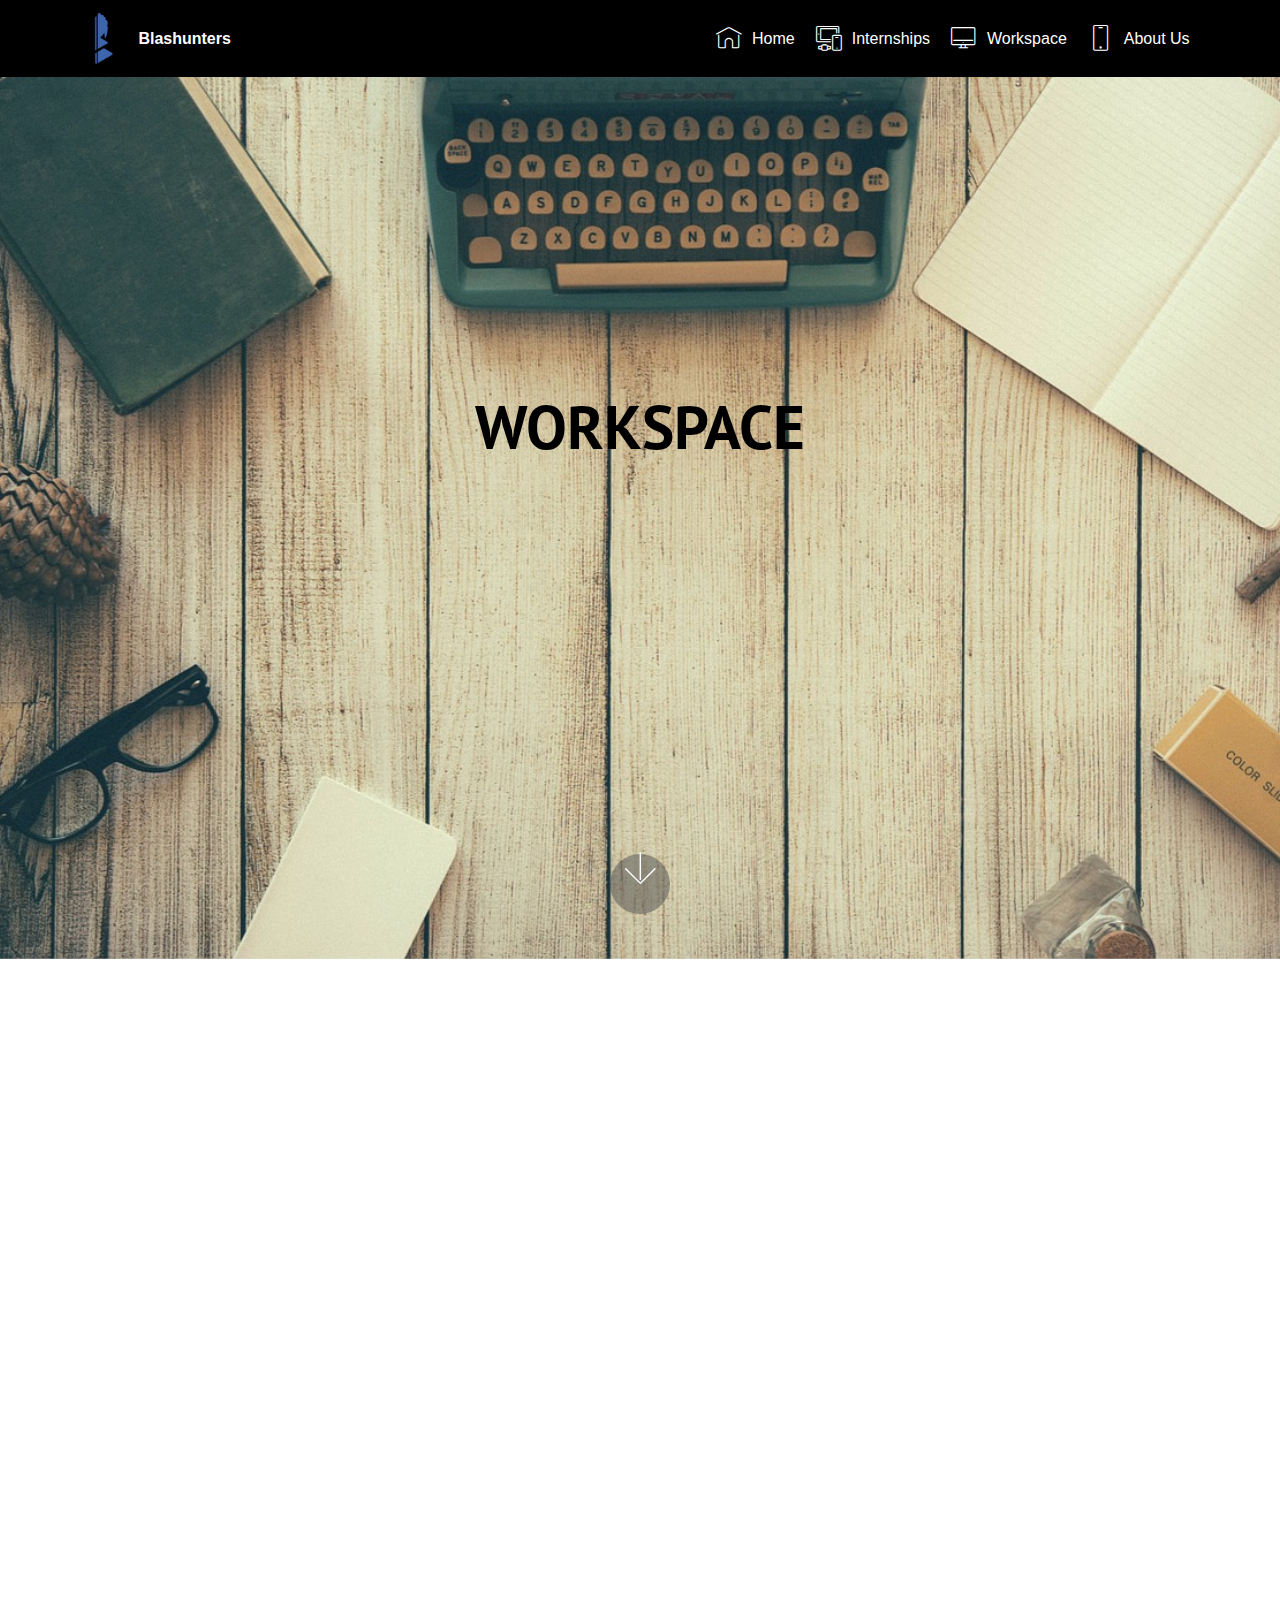
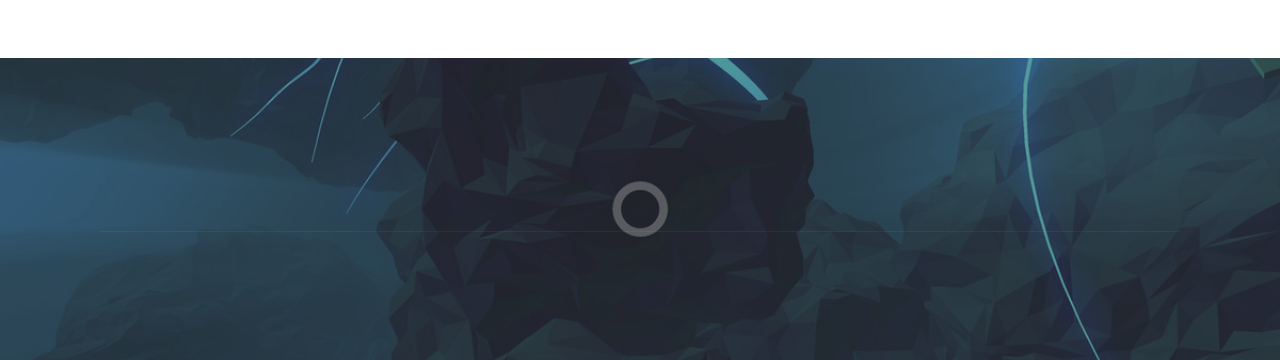
==== page2.html @ 71fb25b9 "initial commit" ====
<!DOCTYPE html>
<html >
<head>
  <!-- Site made with Mobirise Website Builder v4.7.2, https://mobirise.com -->
  <meta charset="UTF-8">
  <meta http-equiv="X-UA-Compatible" content="IE=edge">
  <meta name="generator" content="Mobirise v4.7.2, mobirise.com">
  <meta name="viewport" content="width=device-width, initial-scale=1, minimum-scale=1">
  <link rel="shortcut icon" href="assets/images/logo.png" type="image/x-icon">
  <meta name="description" content="Blashunters">
  <title>Workspace</title>
  <link rel="stylesheet" href="assets/web/assets/mobirise-icons/mobirise-icons.css">
  <link rel="stylesheet" href="assets/tether/tether.min.css">
  <link rel="stylesheet" href="assets/bootstrap/css/bootstrap.min.css">
  <link rel="stylesheet" href="assets/bootstrap/css/bootstrap-grid.min.css">
  <link rel="stylesheet" href="assets/bootstrap/css/bootstrap-reboot.min.css">
  <link rel="stylesheet" href="assets/socicon/css/styles.css">
  <link rel="stylesheet" href="assets/animatecss/animate.min.css">
  <link rel="stylesheet" href="assets/dropdown/css/style.css">
  <link rel="stylesheet" href="assets/theme/css/style.css">
  <link rel="stylesheet" href="assets/mobirise/css/mbr-additional.css" type="text/css">
  
  
  
</head>
<body>
  <section class="menu cid-qSHdTCFL2P" once="menu" id="menu1-16">

    

    <nav class="navbar navbar-expand beta-menu navbar-dropdown align-items-center navbar-fixed-top navbar-toggleable-sm">
        <button class="navbar-toggler navbar-toggler-right" type="button" data-toggle="collapse" data-target="#navbarSupportedContent" aria-controls="navbarSupportedContent" aria-expanded="false" aria-label="Toggle navigation">
            <div class="hamburger">
                <span></span>
                <span></span>
                <span></span>
                <span></span>
            </div>
        </button>
        <div class="menu-logo">
            <div class="navbar-brand">
                <span class="navbar-logo">
                    <a href="index.html">
                         <img src="assets/images/logo.png" alt="Blashunters" title="" style="height: 3.8rem;">
                    </a>
                </span>
                <span class="navbar-caption-wrap"><a class="navbar-caption text-white display-4" href="index.html">Blashunters</a></span>
            </div>
        </div>
        <div class="collapse navbar-collapse" id="navbarSupportedContent">
            <ul class="navbar-nav nav-dropdown nav-right" data-app-modern-menu="true"><li class="nav-item">
                    <a class="nav-link link text-white display-4" href="index.html">
                        <span class="mbri-home mbr-iconfont mbr-iconfont-btn"></span>Home</a>
                </li><li class="nav-item"><a class="nav-link link text-white display-4" href="page1.html"><span class="mbri-devices mbr-iconfont mbr-iconfont-btn"></span>
                        Internships
                    </a></li><li class="nav-item"><a class="nav-link link text-white display-4" href="page2.html"><span class="mbri-desktop mbr-iconfont mbr-iconfont-btn"></span>Workspace</a></li><li class="nav-item"><a class="nav-link link text-white display-4" href="page3.html"><span class="mbri-mobile mbr-iconfont mbr-iconfont-btn"></span>About Us</a></li></ul>
            
        </div>
    </nav>
</section>

<section class="engine"><a href="https://mobirise.me/a">Mobirise alternative</a></section><section class="cid-qTq8btHnik mbr-fullscreen mbr-parallax-background" id="header2-6">

    

    

    <div style="padding-bottom:350px;" class="container align-center"  >
        <div class="row justify-content-md-center">
            <div class="mbr-white col-md-10">
                <h1 style="padding-top:300px; font-size:3.8156em; color:black;" class="mbr-section-title mbr-bold pb-3 mbr-fonts-style display-1">
                    WORKSPACE</h1>
                
                <p class="mbr-text pb-3 mbr-fonts-style display-5"></p>
                
            </div>
        </div>
    </div>
    <div class="mbr-arrow hidden-sm-down" aria-hidden="true">
        <a href="#next">
            <i class="mbri-down mbr-iconfont"></i>
        </a>
    </div>
</section>

<section class="features2 cid-qTq90AK4Gy" id="features2-3g">

    

    
    
    <div class="container">
        <div class="media-container-row">
            <div class="card p-3 col-12 col-md-6 col-lg-3">
                <div class="card-wrapper">
                    <div class="card-img">
                       <img src="assets/images/05.jpg" alt="Blashunters">
                    </div>
                    <div class="card-box">
                        <h4 class="card-title pb-3 mbr-fonts-style display-7"><strong>Technical Sessions</strong><br><strong><br></strong></h4>
                        <p class="mbr-text mbr-fonts-style display-7"><em>This is not the same classroom session ,it will be more group activities oriented and discussion based one. &nbsp;</em></p>
                    </div>
                </div>
            </div>

            <div class="card p-3 col-12 col-md-6 col-lg-3">
                <div class="card-wrapper">
                    <div class="card-img">
                        <img src="assets/images/02.jpg" alt="Blashunters">
                    </div>
                    <div class="card-box ">
                        <h4 class="card-title pb-3 mbr-fonts-style display-7"><strong>Industrial Exposure</strong><br><strong><br></strong></h4>
                        <p class="mbr-text mbr-fonts-style display-7"><em>The industrial persons will come and talk about the corporate experiences and the technological changes.&nbsp;</em></p>
                    </div>
                </div>
            </div>

            <div class="card p-3 col-12 col-md-6 col-lg-3">
                <div class="card-wrapper">
                    <div class="card-img">
                        <img src="assets/images/03.jpg" alt="Blashunters">
                    </div>
                    <div class="card-box">
                        <h4 class="card-title pb-3 mbr-fonts-style display-7"><strong>Learning System</strong><br><strong><br></strong></h4>
                        <p class="mbr-text mbr-fonts-style display-7"><em>We are also developing custom educational contents for learning systems and environments.</em></p>
                    </div>
                </div>
            </div>

            <div class="card p-3 col-12 col-md-6 col-lg-3">
                <div class="card-wrapper">
                    <div class="card-img">
                        <img src="assets/images/01.jpg" alt="Blashunters">
                    </div>
                    <div class="card-box">
                        <h4 class="card-title pb-3 mbr-fonts-style display-7"><strong>Informative Talks</strong></h4>
                        <p class="mbr-text mbr-fonts-style display-7"><em>The informative talks on problem identifications and problem from different industries.It helps students gain an understanding of present industry.</em></p>
                    </div>
                </div>
            </div>
        </div>
    </div>
</section>

<section class="cid-qTBe693uZx" id="footer1-3z">

    

    <div class="mbr-overlay" style="background-color: rgb(60, 60, 60); opacity: 0.5;"></div>

    <div class="container">
            <div class="media-container-row content text-white">
                <div class="col-12 col-md-3">
                    <div class="media-wrap">
                        <a href="index.html">
                            <img src="assets/images/logo.png" alt="Blashunters" title="">
                        </a>
                    </div>
                </div>
                <div class="col-12 col-md-3 mbr-fonts-style display-7">
                    <h5 class="pb-3">
                        Email</h5>
                    <p class="mbr-text"><em>info@blashunters.com</em></p>
                </div>
                <div class="col-12 col-md-3 mbr-fonts-style display-7">
                    <h5 class="pb-3">Phone</h5>
                    <p class="mbr-text">+91 <em>7012305712</em><br>&nbsp;+91<em>8606057132</em></p>
                </div>
                <div class="col-12 col-md-3 mbr-fonts-style display-7">
                    <h5 class="pb-3"></h5>
                    <p class="mbr-text"></p>
                </div>
            </div>
            <div class="footer-lower">
                <div class="media-container-row">
                    <div class="col-sm-12">
                        <hr>
                    </div>
                </div>
                <div class="media-container-row mbr-white">
                    <div class="col-sm-6 copyright">
                        <p class="mbr-text mbr-fonts-style display-7">© Copyright Blashunters
    <br>All Rights Reserved</p>
                    </div>
                    <div class="col-md-6">
                        <div class="social-list align-right">
                            <div class="soc-item">
                                <a href="#" target="_blank">
                                    <span class="mbr-iconfont mbr-iconfont-social socicon-twitter socicon"></span>
                                </a>
                            </div>
                            <div class="soc-item">
                                <a href="#" target="_blank">
                                    <span class="mbr-iconfont mbr-iconfont-social socicon-facebook socicon"></span>
                                </a>
                            </div>
                            <div class="soc-item">
                                <a href="#" target="_blank">
                                    <span class="mbr-iconfont mbr-iconfont-social socicon-instagram socicon"></span>
                                </a>
                            </div>
                            <div class="soc-item">
                                <a href="#" target="_blank">
                                    <span class="mbr-iconfont mbr-iconfont-social socicon-youtube socicon"></span>
                                </a>
                            </div>
                            
                            
                            
                        </div>
                    </div>
                </div>
            </div>
        </div>
</section>


  <script src="assets/web/assets/jquery/jquery.min.js"></script>
  <script src="assets/popper/popper.min.js"></script>
  <script src="assets/tether/tether.min.js"></script>
  <script src="assets/bootstrap/js/bootstrap.min.js"></script>
  <script src="assets/smoothscroll/smooth-scroll.js"></script>
  <script src="assets/viewportchecker/jquery.viewportchecker.js"></script>
  <script src="assets/dropdown/js/script.min.js"></script>
  <script src="assets/touchswipe/jquery.touch-swipe.min.js"></script>
  <script src="assets/parallax/jarallax.min.js"></script>
  <script src="assets/theme/js/script.js"></script>
  
  
 <div id="scrollToTop" class="scrollToTop mbr-arrow-up"><a style="text-align: center;"><i></i></a></div>
    <input name="animation" type="hidden">
  </body>
</html>
---- assets/web/assets/mobirise-icons/mobirise-icons.css ----
@font-face {
  font-family: 'MobiriseIcons';
  src:  url('mobirise-icons.eot?spat4u');
  src:  url('mobirise-icons.eot?spat4u#iefix') format('embedded-opentype'),
    url('mobirise-icons.ttf?spat4u') format('truetype'),
    url('mobirise-icons.woff?spat4u') format('woff'),
    url('mobirise-icons.svg?spat4u#MobiriseIcons') format('svg');
  font-weight: normal;
  font-style: normal;
}

[class^="mbri-"], [class*=" mbri-"] {
  /* use !important to prevent issues with browser extensions that change fonts */
  font-family: MobiriseIcons !important;
  speak: none;
  font-style: normal;
  font-weight: normal;
  font-variant: normal;
  text-transform: none;
  line-height: 1;

  /* Better Font Rendering =========== */
  -webkit-font-smoothing: antialiased;
  -moz-osx-font-smoothing: grayscale;
}

.mbri-add-submenu:before {
  content: "\e900";
}
.mbri-alert:before {
  content: "\e901";
}
.mbri-align-center:before {
  content: "\e902";
}
.mbri-align-justify:before {
  content: "\e903";
}
.mbri-align-left:before {
  content: "\e904";
}
.mbri-align-right:before {
  content: "\e905";
}
.mbri-android:before {
  content: "\e906";
}
.mbri-apple:before {
  content: "\e907";
}
.mbri-arrow-down:before {
  content: "\e908";
}
.mbri-arrow-next:before {
  content: "\e909";
}
.mbri-arrow-prev:before {
  content: "\e90a";
}
.mbri-arrow-up:before {
  content: "\e90b";
}
.mbri-bold:before {
  content: "\e90c";
}
.mbri-bookmark:before {
  content: "\e90d";
}
.mbri-bootstrap:before {
  content: "\e90e";
}
.mbri-briefcase:before {
  content: "\e90f";
}
.mbri-browse:before {
  content: "\e910";
}
.mbri-bulleted-list:before {
  content: "\e911";
}
.mbri-calendar:before {
  content: "\e912";
}
.mbri-camera:before {
  content: "\e913";
}
.mbri-cart-add:before {
  content: "\e914";
}
.mbri-cart-full:before {
  content: "\e915";
}
.mbri-cash:before {
  content: "\e916";
}
.mbri-change-style:before {
  content: "\e917";
}
.mbri-chat:before {
  content: "\e918";
}
.mbri-clock:before {
  content: "\e919";
}
.mbri-close:before {
  content: "\e91a";
}
.mbri-cloud:before {
  content: "\e91b";
}
.mbri-code:before {
  content: "\e91c";
}
.mbri-contact-form:before {
  content: "\e91d";
}
.mbri-credit-card:before {
  content: "\e91e";
}
.mbri-cursor-click:before {
  content: "\e91f";
}
.mbri-cust-feedback:before {
  content: "\e920";
}
.mbri-database:before {
  content: "\e921";
}
.mbri-delivery:before {
  content: "\e922";
}
.mbri-desktop:before {
  content: "\e923";
}
.mbri-devices:before {
  content: "\e924";
}
.mbri-down:before {
  content: "\e925";
}
.mbri-download:before {
  content: "\e989";
}
.mbri-drag-n-drop:before {
  content: "\e927";
}
.mbri-drag-n-drop2:before {
  content: "\e928";
}
.mbri-edit:before {
  content: "\e929";
}
.mbri-edit2:before {
  content: "\e92a";
}
.mbri-error:before {
  content: "\e92b";
}
.mbri-extension:before {
  content: "\e92c";
}
.mbri-features:before {
  content: "\e92d";
}
.mbri-file:before {
  content: "\e92e";
}
.mbri-flag:before {
  content: "\e92f";
}
.mbri-folder:before {
  content: "\e930";
}
.mbri-gift:before {
  content: "\e931";
}
.mbri-github:before {
  content: "\e932";
}
.mbri-globe:before {
  content: "\e933";
}
.mbri-globe-2:before {
  content: "\e934";
}
.mbri-growing-chart:before {
  content: "\e935";
}
.mbri-hearth:before {
  content: "\e936";
}
.mbri-help:before {
  content: "\e937";
}
.mbri-home:before {
  content: "\e938";
}
.mbri-hot-cup:before {
  content: "\e939";
}
.mbri-idea:before {
  content: "\e93a";
}
.mbri-image-gallery:before {
  content: "\e93b";
}
.mbri-image-slider:before {
  content: "\e93c";
}
.mbri-info:before {
  content: "\e93d";
}
.mbri-italic:before {
  content: "\e93e";
}
.mbri-key:before {
  content: "\e93f";
}
.mbri-laptop:before {
  content: "\e940";
}
.mbri-layers:before {
  content: "\e941";
}
.mbri-left-right:before {
  content: "\e942";
}
.mbri-left:before {
  content: "\e943";
}
.mbri-letter:before {
  content: "\e944";
}
.mbri-like:before {
  content: "\e945";
}
.mbri-link:before {
  content: "\e946";
}
.mbri-lock:before {
  content: "\e947";
}
.mbri-login:before {
  content: "\e948";
}
.mbri-logout:before {
  content: "\e949";
}
.mbri-magic-stick:before {
  content: "\e94a";
}
.mbri-map-pin:before {
  content: "\e94b";
}
.mbri-menu:before {
  content: "\e94c";
}
.mbri-mobile:before {
  content: "\e94d";
}
.mbri-mobile2:before {
  content: "\e94e";
}
.mbri-mobirise:before {
  content: "\e94f";
}
.mbri-more-horizontal:before {
  content: "\e950";
}
.mbri-more-vertical:before {
  content: "\e951";
}
.mbri-music:before {
  content: "\e952";
}
.mbri-new-file:before {
  content: "\e953";
}
.mbri-numbered-list:before {
  content: "\e954";
}
.mbri-opened-folder:before {
  content: "\e955";
}
.mbri-pages:before {
  content: "\e956";
}
.mbri-paper-plane:before {
  content: "\e957";
}
.mbri-paperclip:before {
  content: "\e958";
}
.mbri-photo:before {
  content: "\e959";
}
.mbri-photos:before {
  content: "\e95a";
}
.mbri-pin:before {
  content: "\e95b";
}
.mbri-play:before {
  content: "\e95c";
}
.mbri-plus:before {
  content: "\e95d";
}
.mbri-preview:before {
  content: "\e95e";
}
.mbri-print:before {
  content: "\e95f";
}
.mbri-protect:before {
  content: "\e960";
}
.mbri-question:before {
  content: "\e961";
}
.mbri-quote-left:before {
  content: "\e962";
}
.mbri-quote-right:before {
  content: "\e963";
}
.mbri-refresh:before {
  content: "\e964";
}
.mbri-responsive:before {
  content: "\e965";
}
.mbri-right:before {
  content: "\e966";
}
.mbri-rocket:before {
  content: "\e967";
}
.mbri-sad-face:before {
  content: "\e968";
}
.mbri-sale:before {
  content: "\e969";
}
.mbri-save:before {
  content: "\e96a";
}
.mbri-search:before {
  content: "\e96b";
}
.mbri-setting:before {
  content: "\e96c";
}
.mbri-setting2:before {
  content: "\e96d";
}
.mbri-setting3:before {
  content: "\e96e";
}
.mbri-share:before {
  content: "\e96f";
}
.mbri-shopping-bag:before {
  content: "\e970";
}
.mbri-shopping-basket:before {
  content: "\e971";
}
.mbri-shopping-cart:before {
  content: "\e972";
}
.mbri-sites:before {
  content: "\e973";
}
.mbri-smile-face:before {
  content: "\e974";
}
.mbri-speed:before {
  content: "\e975";
}
.mbri-star:before {
  content: "\e976";
}
.mbri-success:before {
  content: "\e977";
}
.mbri-sun:before {
  content: "\e978";
}
.mbri-sun2:before {
  content: "\e979";
}
.mbri-tablet:before {
  content: "\e97a";
}
.mbri-tablet-vertical:before {
  content: "\e97b";
}
.mbri-target:before {
  content: "\e97c";
}
.mbri-timer:before {
  content: "\e97d";
}
.mbri-to-ftp:before {
  content: "\e97e";
}
.mbri-to-local-drive:before {
  content: "\e97f";
}
.mbri-touch-swipe:before {
  content: "\e980";
}
.mbri-touch:before {
  content: "\e981";
}
.mbri-trash:before {
  content: "\e982";
}
.mbri-underline:before {
  content: "\e983";
}
.mbri-unlink:before {
  content: "\e984";
}
.mbri-unlock:before {
  content: "\e985";
}
.mbri-up-down:before {
  content: "\e986";
}
.mbri-up:before {
  content: "\e987";
}
.mbri-update:before {
  content: "\e988";
}
.mbri-upload:before {
 content: "\e926"; 
}
.mbri-user:before {
  content: "\e98a";
}
.mbri-user2:before {
  content: "\e98b";
}
.mbri-users:before {
  content: "\e98c";
}
.mbri-video:before {
  content: "\e98d";
}
.mbri-video-play:before {
  content: "\e98e";
}
.mbri-watch:before {
  content: "\e98f";
}
.mbri-website-theme:before {
  content: "\e990";
}
.mbri-wifi:before {
  content: "\e991";
}
.mbri-windows:before {
  content: "\e992";
}
.mbri-zoom-out:before {
  content: "\e993";
}
.mbri-redo:before {
  content: "\e994";
}
.mbri-undo:before {
  content: "\e995";
}
---- assets/socicon/css/styles.css ----
@charset "UTF-8";

@font-face {
  font-family: "socicon";
  src:url("../fonts/socicon.eot");
  src:url("../fonts/socicon.eot?#iefix") format("embedded-opentype"),
    url("../fonts/socicon.woff") format("woff"),
    url("../fonts/socicon.ttf") format("truetype"),
    url("../fonts/socicon.svg#socicon") format("svg");
  font-weight: normal;
  font-style: normal;

}

[data-icon]:before {
  font-family: "socicon" !important;
  content: attr(data-icon);
  font-style: normal !important;
  font-weight: normal !important;
  font-variant: normal !important;
  text-transform: none !important;
  speak: none;
  line-height: 1;
  -webkit-font-smoothing: antialiased;
  -moz-osx-font-smoothing: grayscale;
}

[class^="socicon-"]:before,
[class*=" socicon-"]:before {
  font-family: "socicon" !important;
  font-style: normal !important;
  font-weight: normal !important;
  font-variant: normal !important;
  text-transform: none !important;
  speak: none;
  line-height: 1;
  -webkit-font-smoothing: antialiased;
  -moz-osx-font-smoothing: grayscale;
}

.socicon-modelmayhem:before {
  content: "\e000";
}
.socicon-mixcloud:before {
  content: "\e001";
}
.socicon-drupal:before {
  content: "\e002";
}
.socicon-swarm:before {
  content: "\e003";
}
.socicon-istock:before {
  content: "\e004";
}
.socicon-yammer:before {
  content: "\e005";
}
.socicon-ello:before {
  content: "\e006";
}
.socicon-stackoverflow:before {
  content: "\e007";
}
.socicon-persona:before {
  content: "\e008";
}
.socicon-triplej:before {
  content: "\e009";
}
.socicon-houzz:before {
  content: "\e00a";
}
.socicon-rss:before {
  content: "\e00b";
}
.socicon-paypal:before {
  content: "\e00c";
}
.socicon-odnoklassniki:before {
  content: "\e00d";
}
.socicon-airbnb:before {
  content: "\e00e";
}
.socicon-periscope:before {
  content: "\e00f";
}
.socicon-outlook:before {
  content: "\e010";
}
.socicon-coderwall:before {
  content: "\e011";
}
.socicon-tripadvisor:before {
  content: "\e012";
}
.socicon-appnet:before {
  content: "\e013";
}
.socicon-goodreads:before {
  content: "\e014";
}
.socicon-tripit:before {
  content: "\e015";
}
.socicon-lanyrd:before {
  content: "\e016";
}
.socicon-slideshare:before {
  content: "\e017";
}
.socicon-buffer:before {
  content: "\e018";
}
.socicon-disqus:before {
  content: "\e019";
}
.socicon-vkontakte:before {
  content: "\e01a";
}
.socicon-whatsapp:before {
  content: "\e01b";
}
.socicon-patreon:before {
  content: "\e01c";
}
.socicon-storehouse:before {
  content: "\e01d";
}
.socicon-pocket:before {
  content: "\e01e";
}
.socicon-mail:before {
  content: "\e01f";
}
.socicon-blogger:before {
  content: "\e020";
}
.socicon-technorati:before {
  content: "\e021";
}
.socicon-reddit:before {
  content: "\e022";
}
.socicon-dribbble:before {
  content: "\e023";
}
.socicon-stumbleupon:before {
  content: "\e024";
}
.socicon-digg:before {
  content: "\e025";
}
.socicon-envato:before {
  content: "\e026";
}
.socicon-behance:before {
  content: "\e027";
}
.socicon-delicious:before {
  content: "\e028";
}
.socicon-deviantart:before {
  content: "\e029";
}
.socicon-forrst:before {
  content: "\e02a";
}
.socicon-play:before {
  content: "\e02b";
}
.socicon-zerply:before {
  content: "\e02c";
}
.socicon-wikipedia:before {
  content: "\e02d";
}
.socicon-apple:before {
  content: "\e02e";
}
.socicon-flattr:before {
  content: "\e02f";
}
.socicon-github:before {
  content: "\e030";
}
.socicon-renren:before {
  content: "\e031";
}
.socicon-friendfeed:before {
  content: "\e032";
}
.socicon-newsvine:before {
  content: "\e033";
}
.socicon-identica:before {
  content: "\e034";
}
.socicon-bebo:before {
  content: "\e035";
}
.socicon-zynga:before {
  content: "\e036";
}
.socicon-steam:before {
  content: "\e037";
}
.socicon-xbox:before {
  content: "\e038";
}
.socicon-windows:before {
  content: "\e039";
}
.socicon-qq:before {
  content: "\e03a";
}
.socicon-douban:before {
  content: "\e03b";
}
.socicon-meetup:before {
  content: "\e03c";
}
.socicon-playstation:before {
  content: "\e03d";
}
.socicon-android:before {
  content: "\e03e";
}
.socicon-snapchat:before {
  content: "\e03f";
}
.socicon-twitter:before {
  content: "\e040";
}
.socicon-facebook:before {
  content: "\e041";
}
.socicon-googleplus:before {
  content: "\e042";
}
.socicon-pinterest:before {
  content: "\e043";
}
.socicon-foursquare:before {
  content: "\e044";
}
.socicon-yahoo:before {
  content: "\e045";
}
.socicon-skype:before {
  content: "\e046";
}
.socicon-yelp:before {
  content: "\e047";
}
.socicon-feedburner:before {
  content: "\e048";
}
.socicon-linkedin:before {
  content: "\e049";
}
.socicon-viadeo:before {
  content: "\e04a";
}
.socicon-xing:before {
  content: "\e04b";
}
.socicon-myspace:before {
  content: "\e04c";
}
.socicon-soundcloud:before {
  content: "\e04d";
}
.socicon-spotify:before {
  content: "\e04e";
}
.socicon-grooveshark:before {
  content: "\e04f";
}
.socicon-lastfm:before {
  content: "\e050";
}
.socicon-youtube:before {
  content: "\e051";
}
.socicon-vimeo:before {
  content: "\e052";
}
.socicon-dailymotion:before {
  content: "\e053";
}
.socicon-vine:before {
  content: "\e054";
}
.socicon-flickr:before {
  content: "\e055";
}
.socicon-500px:before {
  content: "\e056";
}
.socicon-wordpress:before {
  content: "\e058";
}
.socicon-tumblr:before {
  content: "\e059";
}
.socicon-twitch:before {
  content: "\e05a";
}
.socicon-8tracks:before {
  content: "\e05b";
}
.socicon-amazon:before {
  content: "\e05c";
}
.socicon-icq:before {
  content: "\e05d";
}
.socicon-smugmug:before {
  content: "\e05e";
}
.socicon-ravelry:before {
  content: "\e05f";
}
.socicon-weibo:before {
  content: "\e060";
}
.socicon-baidu:before {
  content: "\e061";
}
.socicon-angellist:before {
  content: "\e062";
}
.socicon-ebay:before {
  content: "\e063";
}
.socicon-imdb:before {
  content: "\e064";
}
.socicon-stayfriends:before {
  content: "\e065";
}
.socicon-residentadvisor:before {
  content: "\e066";
}
.socicon-google:before {
  content: "\e067";
}
.socicon-yandex:before {
  content: "\e068";
}
.socicon-sharethis:before {
  content: "\e069";
}
.socicon-bandcamp:before {
  content: "\e06a";
}
.socicon-itunes:before {
  content: "\e06b";
}
.socicon-deezer:before {
  content: "\e06c";
}
.socicon-telegram:before {
  content: "\e06e";
}
.socicon-openid:before {
  content: "\e06f";
}
.socicon-amplement:before {
  content: "\e070";
}
.socicon-viber:before {
  content: "\e071";
}
.socicon-zomato:before {
  content: "\e072";
}
.socicon-draugiem:before {
  content: "\e074";
}
.socicon-endomodo:before {
  content: "\e075";
}
.socicon-filmweb:before {
  content: "\e076";
}
.socicon-stackexchange:before {
  content: "\e077";
}
.socicon-wykop:before {
  content: "\e078";
}
.socicon-teamspeak:before {
  content: "\e079";
}
.socicon-teamviewer:before {
  content: "\e07a";
}
.socicon-ventrilo:before {
  content: "\e07b";
}
.socicon-younow:before {
  content: "\e07c";
}
.socicon-raidcall:before {
  content: "\e07d";
}
.socicon-mumble:before {
  content: "\e07e";
}
.socicon-medium:before {
  content: "\e06d";
}
.socicon-bebee:before {
  content: "\e07f";
}
.socicon-hitbox:before {
  content: "\e080";
}
.socicon-reverbnation:before {
  content: "\e081";
}
.socicon-formulr:before {
  content: "\e082";
}
.socicon-instagram:before {
  content: "\e057";
}
.socicon-battlenet:before {
  content: "\e083";
}
.socicon-chrome:before {
  content: "\e084";
}
.socicon-discord:before {
  content: "\e086";
}
.socicon-issuu:before {
  content: "\e087";
}
.socicon-macos:before {
  content: "\e088";
}
.socicon-firefox:before {
  content: "\e089";
}
.socicon-opera:before {
  content: "\e08d";
}
.socicon-keybase:before {
  content: "\e090";
}
.socicon-alliance:before {
  content: "\e091";
}
.socicon-livejournal:before {
  content: "\e092";
}
.socicon-googlephotos:before {
  content: "\e093";
}
.socicon-horde:before {
  content: "\e094";
}
.socicon-etsy:before {
  content: "\e095";
}
.socicon-zapier:before {
  content: "\e096";
}
.socicon-google-scholar:before {
  content: "\e097";
}
.socicon-researchgate:before {
  content: "\e098";
}
.socicon-wechat:before {
  content: "\e099";
}
.socicon-strava:before {
  content: "\e09a";
}
.socicon-line:before {
  content: "\e09b";
}
.socicon-lyft:before {
  content: "\e09c";
}
.socicon-uber:before {
  content: "\e09d";
}
.socicon-songkick:before {
  content: "\e09e";
}
.socicon-viewbug:before {
  content: "\e09f";
}
.socicon-googlegroups:before {
  content: "\e0a0";
}
.socicon-quora:before {
  content: "\e073";
}
.socicon-diablo:before {
  content: "\e085";
}
.socicon-blizzard:before {
  content: "\e0a1";
}
.socicon-hearthstone:before {
  content: "\e08b";
}
.socicon-heroes:before {
  content: "\e08a";
}
.socicon-overwatch:before {
  content: "\e08c";
}
.socicon-warcraft:before {
  content: "\e08e";
}
.socicon-starcraft:before {
  content: "\e08f";
}
.socicon-beam:before {
  content: "\e0a2";
}
.socicon-curse:before {
  content: "\e0a3";
}
.socicon-player:before {
  content: "\e0a4";
}
.socicon-streamjar:before {
  content: "\e0a5";
}
.socicon-nintendo:before {
  content: "\e0a6";
}
.socicon-hellocoton:before {
  content: "\e0a7";
}
---- assets/dropdown/css/style.css ----
.navbar-dropdown {
  left: 0;
  padding: 0;
  position: absolute;
  right: 0;
  top: 0;
  transition: all 0.45s ease;
  z-index: 1030;
  background: #282828; }
  .navbar-dropdown .navbar-logo {
    margin-right: 0.8rem;
    transition: margin 0.3s ease-in-out;
    vertical-align: middle; }
    .navbar-dropdown .navbar-logo img {
      height: 3.125rem;
      transition: all 0.3s ease-in-out; }
    .navbar-dropdown .navbar-logo.mbr-iconfont {
      font-size: 3.125rem;
      line-height: 3.125rem; }
  .navbar-dropdown .navbar-caption {
    font-weight: 700;
    white-space: normal;
    vertical-align: -4px;
    line-height: 3.125rem !important; }
    .navbar-dropdown .navbar-caption, .navbar-dropdown .navbar-caption:hover {
      color: inherit;
      text-decoration: none; }
  .navbar-dropdown .mbr-iconfont + .navbar-caption {
    vertical-align: -1px; }
  .navbar-dropdown.navbar-fixed-top {
    position: fixed; }
  .navbar-dropdown .navbar-brand span {
    vertical-align: -4px; }
  .navbar-dropdown.bg-color.transparent {
    background: none; }
  .navbar-dropdown.navbar-short .navbar-brand {
    padding: 0.625rem 0; }
    .navbar-dropdown.navbar-short .navbar-brand span {
      vertical-align: -1px; }
  .navbar-dropdown.navbar-short .navbar-caption {
    line-height: 2.375rem !important;
    vertical-align: -2px; }
  .navbar-dropdown.navbar-short .navbar-logo {
    margin-right: 0.5rem; }
    .navbar-dropdown.navbar-short .navbar-logo img {
      height: 2.375rem; }
    .navbar-dropdown.navbar-short .navbar-logo.mbr-iconfont {
      font-size: 2.375rem;
      line-height: 2.375rem; }
  .navbar-dropdown.navbar-short .mbr-table-cell {
    height: 3.625rem; }
  .navbar-dropdown .navbar-close {
    left: 0.6875rem;
    position: fixed;
    top: 0.75rem;
    z-index: 1000; }
  .navbar-dropdown .hamburger-icon {
    content: "";
    display: inline-block;
    vertical-align: middle;
    width: 16px;
    -webkit-box-shadow: 0 -6px 0 1px #282828,0 0 0 1px #282828,0 6px 0 1px #282828;
    -moz-box-shadow: 0 -6px 0 1px #282828,0 0 0 1px #282828,0 6px 0 1px #282828;
    box-shadow: 0 -6px 0 1px #282828,0 0 0 1px #282828,0 6px 0 1px #282828; }

.dropdown-menu .dropdown-toggle[data-toggle="dropdown-submenu"]::after {
  border-bottom: 0.35em solid transparent;
  border-left: 0.35em solid;
  border-right: 0;
  border-top: 0.35em solid transparent;
  margin-left: 0.3rem; }

.dropdown-menu .dropdown-item:focus {
  outline: 0; }

.nav-dropdown {
  font-size: 0.75rem;
  font-weight: 500;
  height: auto !important; }
  .nav-dropdown .nav-btn {
    padding-left: 1rem; }
  .nav-dropdown .link {
    margin: .667em 1.667em;
    font-weight: 500;
    padding: 0;
    transition: color .2s ease-in-out; }
    .nav-dropdown .link.dropdown-toggle {
      margin-right: 2.583em; }
      .nav-dropdown .link.dropdown-toggle::after {
        margin-left: .25rem;
        border-top: 0.35em solid;
        border-right: 0.35em solid transparent;
        border-left: 0.35em solid transparent;
        border-bottom: 0; }
      .nav-dropdown .link.dropdown-toggle[aria-expanded="true"] {
        margin: 0;
        padding: 0.667em 3.263em  0.667em 1.667em; }
  .nav-dropdown .link::after,
  .nav-dropdown .dropdown-item::after {
    color: inherit; }
  .nav-dropdown .btn {
    font-size: 0.75rem;
    font-weight: 700;
    letter-spacing: 0;
    margin-bottom: 0;
    padding-left: 1.25rem;
    padding-right: 1.25rem; }
  .nav-dropdown .dropdown-menu {
    border-radius: 0;
    border: 0;
    left: 0;
    margin: 0;
    padding-bottom: 1.25rem;
    padding-top: 1.25rem;
    position: relative; }
  .nav-dropdown .dropdown-submenu {
    margin-left: 0.125rem;
    top: 0; }
  .nav-dropdown .dropdown-item {
    font-weight: 500;
    line-height: 2;
    padding: 0.3846em 4.615em 0.3846em 1.5385em;
    position: relative;
    transition: color .2s ease-in-out, background-color .2s ease-in-out; }
    .nav-dropdown .dropdown-item::after {
      margin-top: -0.3077em;
      position: absolute;
      right: 1.1538em;
      top: 50%; }
    .nav-dropdown .dropdown-item:focus, .nav-dropdown .dropdown-item:hover {
      background: none; }

@media (max-width: 767px) {
  .nav-dropdown.navbar-toggleable-sm {
    bottom: 0;
    display: none;
    left: 0;
    overflow-x: hidden;
    position: fixed;
    top: 0;
    transform: translateX(-100%);
    -ms-transform: translateX(-100%);
    -webkit-transform: translateX(-100%);
    width: 18.75rem;
    z-index: 999; } }
.nav-dropdown.navbar-toggleable-xl {
  bottom: 0;
  display: none;
  left: 0;
  overflow-x: hidden;
  position: fixed;
  top: 0;
  transform: translateX(-100%);
  -ms-transform: translateX(-100%);
  -webkit-transform: translateX(-100%);
  width: 18.75rem;
  z-index: 999; }

.nav-dropdown-sm {
  display: block !important;
  overflow-x: hidden;
  overflow: auto;
  padding-top: 3.875rem; }
  .nav-dropdown-sm::after {
    content: "";
    display: block;
    height: 3rem;
    width: 100%; }
  .nav-dropdown-sm.collapse.in ~ .navbar-close {
    display: block !important; }
  .nav-dropdown-sm.collapsing, .nav-dropdown-sm.collapse.in {
    transform: translateX(0);
    -ms-transform: translateX(0);
    -webkit-transform: translateX(0);
    transition: all 0.25s ease-out;
    -webkit-transition: all 0.25s ease-out;
    background: #282828; }
  .nav-dropdown-sm.collapsing[aria-expanded="false"] {
    transform: translateX(-100%);
    -ms-transform: translateX(-100%);
    -webkit-transform: translateX(-100%); }
  .nav-dropdown-sm .nav-item {
    display: block;
    margin-left: 0 !important;
    padding-left: 0; }
  .nav-dropdown-sm .link,
  .nav-dropdown-sm .dropdown-item {
    border-top: 1px dotted rgba(255, 255, 255, 0.1);
    font-size: 0.8125rem;
    line-height: 1.6;
    margin: 0 !important;
    padding: 0.875rem 2.4rem 0.875rem 1.5625rem !important;
    position: relative;
    white-space: normal; }
    .nav-dropdown-sm .link:focus, .nav-dropdown-sm .link:hover,
    .nav-dropdown-sm .dropdown-item:focus,
    .nav-dropdown-sm .dropdown-item:hover {
      background: rgba(0, 0, 0, 0.2) !important;
      color: #c0a375; }
  .nav-dropdown-sm .nav-btn {
    position: relative;
    padding: 1.5625rem 1.5625rem 0 1.5625rem; }
    .nav-dropdown-sm .nav-btn::before {
      border-top: 1px dotted rgba(255, 255, 255, 0.1);
      content: "";
      left: 0;
      position: absolute;
      top: 0;
      width: 100%; }
    .nav-dropdown-sm .nav-btn + .nav-btn {
      padding-top: 0.625rem; }
      .nav-dropdown-sm .nav-btn + .nav-btn::before {
        display: none; }
  .nav-dropdown-sm .btn {
    padding: 0.625rem 0; }
  .nav-dropdown-sm .dropdown-toggle[data-toggle="dropdown-submenu"]::after {
    margin-left: .25rem;
    border-top: 0.35em solid;
    border-right: 0.35em solid transparent;
    border-left: 0.35em solid transparent;
    border-bottom: 0; }
  .nav-dropdown-sm .dropdown-toggle[data-toggle="dropdown-submenu"][aria-expanded="true"]::after {
    border-top: 0;
    border-right: 0.35em solid transparent;
    border-left: 0.35em solid transparent;
    border-bottom: 0.35em solid; }
  .nav-dropdown-sm .dropdown-menu {
    margin: 0;
    padding: 0;
    position: relative;
    top: 0;
    left: 0;
    width: 100%;
    border: 0;
    float: none;
    border-radius: 0;
    background: none; }
  .nav-dropdown-sm .dropdown-submenu {
    left: 100%;
    margin-left: 0.125rem;
    margin-top: -1.25rem;
    top: 0; }

.navbar-toggleable-sm .nav-dropdown .dropdown-menu {
  position: absolute; }

.navbar-toggleable-sm .nav-dropdown .dropdown-submenu {
  left: 100%;
  margin-left: 0.125rem;
  margin-top: -1.25rem;
  top: 0; }

.navbar-toggleable-sm.opened .nav-dropdown .dropdown-menu {
  position: relative; }

.navbar-toggleable-sm.opened .nav-dropdown .dropdown-submenu {
  left: 0;
  margin-left: 00rem;
  margin-top: 0rem;
  top: 0; }

.is-builder .nav-dropdown.collapsing {
  transition: none !important; }

/*# sourceMappingURL=style.css.map */
---- assets/theme/css/style.css ----
/*!
 * Mobirise v4 theme (https://mobirise.com/)
 * Copyright 2017 Mobirise
 */
section {
  background-color: #eeeeee; }

section,
.container,
.container-fluid {
  position: relative;
  word-wrap: break-word; }

a.mbr-iconfont:hover {
  text-decoration: none; }

.article .lead p, .article .lead ul, .article .lead ol, .article .lead pre, .article .lead blockquote {
  margin-bottom: 0; }

a {
  font-style: normal;
  font-weight: 400;
  cursor: pointer; }
  a, a:hover {
    text-decoration: none; }

figure {
  margin-bottom: 0; }

body {
  color: #232323; }

h1, h2, h3, h4, h5, h6,
.h1, .h2, .h3, .h4, .h5, .h6,
.display-1, .display-2, .display-3, .display-4 {
  line-height: 1;
  word-break: break-word;
  word-wrap: break-word; }

b, strong {
  font-weight: bold; }

blockquote {
  padding: 10px 0 10px 20px;
  position: relative;
  border-left: 2px solid;
  border-color: #ff3366; }

input:-webkit-autofill, input:-webkit-autofill:hover, input:-webkit-autofill:focus, input:-webkit-autofill:active {
  transition-delay: 9999s;
  transition-property: background-color, color; }

textarea[type="hidden"] {
  display: none; }

body {
  position: relative; }

section {
  background-position: 50% 50%;
  background-repeat: no-repeat;
  background-size: cover; }
  section .mbr-background-video,
  section .mbr-background-video-preview {
    position: absolute;
    bottom: 0;
    left: 0;
    right: 0;
    top: 0; }

.hidden {
  visibility: hidden; }

.mbr-z-index20 {
  z-index: 20; }

/*! Base colors */
.mbr-white {
  color: #ffffff; }

.mbr-black {
  color: #000000; }

.mbr-bg-white {
  background-color: #ffffff; }

.mbr-bg-black {
  background-color: #000000; }

/*! Text-aligns */
.align-left {
  text-align: left; }

.align-center {
  text-align: center; }

.align-right {
  text-align: right; }

@media (max-width: 767px) {
  .align-left, .align-center, .align-right, .mbr-section-btn, .mbr-section-title {
    text-align: center; } }
/*! Font-weight  */
.mbr-light {
  font-weight: 300; }

.mbr-regular {
  font-weight: 400; }

.mbr-semibold {
  font-weight: 500; }

.mbr-bold {
  font-weight: 700; }

/*! Media  */
.media-size-item {
  -webkit-flex: 1 1 auto;
  -moz-flex: 1 1 auto;
  -ms-flex: 1 1 auto;
  -o-flex: 1 1 auto;
  flex: 1 1 auto; }

.media-content {
  -webkit-flex-basis: 100%;
  flex-basis: 100%; }

.media-container-row {
  display: -ms-flexbox;
  display: -webkit-flex;
  display: flex;
  -webkit-flex-direction: row;
  -ms-flex-direction: row;
  flex-direction: row;
  -webkit-flex-wrap: wrap;
  -ms-flex-wrap: wrap;
  flex-wrap: wrap;
  -webkit-justify-content: center;
  -ms-flex-pack: center;
  justify-content: center;
  -webkit-align-content: center;
  -ms-flex-line-pack: center;
  align-content: center;
  -webkit-align-items: start;
  -ms-flex-align: start;
  align-items: start; }
  .media-container-row .media-size-item {
    width: 400px; }

.media-container-column {
  display: -ms-flexbox;
  display: -webkit-flex;
  display: flex;
  -webkit-flex-direction: column;
  -ms-flex-direction: column;
  flex-direction: column;
  -webkit-flex-wrap: wrap;
  -ms-flex-wrap: wrap;
  flex-wrap: wrap;
  -webkit-justify-content: center;
  -ms-flex-pack: center;
  justify-content: center;
  -webkit-align-content: center;
  -ms-flex-line-pack: center;
  align-content: center;
  -webkit-align-items: stretch;
  -ms-flex-align: stretch;
  align-items: stretch; }
  .media-container-column > * {
    width: 100%; }

@media (min-width: 992px) {
  .media-container-row {
    -webkit-flex-wrap: nowrap;
    -ms-flex-wrap: nowrap;
    flex-wrap: nowrap; } }
figure {
  overflow: hidden; }

figure[mbr-media-size] {
  transition: width 0.1s; }

.mbr-figure img, .mbr-figure iframe {
  display: block;
  width: 100%; }

.card {
  background-color: transparent;
  border: none; }

.card-img {
  text-align: center;
  flex-shrink: 0; }

.media {
  max-width: 100%;
  margin: 0 auto; }

.mbr-figure {
  -ms-flex-item-align: center;
  -ms-grid-row-align: center;
  -webkit-align-self: center;
  align-self: center; }

.media-container > div {
  max-width: 100%; }

.mbr-figure img, .card-img img {
  width: 100%; }

@media (max-width: 991px) {
  .media-size-item {
    width: auto !important; }

  .media {
    width: auto; }

  .mbr-figure {
    width: 100% !important; } }
/*! Buttons */
.mbr-section-btn {
  margin-left: -.25rem;
  margin-right: -.25rem;
  font-size: 0; }

nav .mbr-section-btn {
  margin-left: 0rem;
  margin-right: 0rem; }

/*! Btn icon margin */
.btn .mbr-iconfont, .btn.btn-sm .mbr-iconfont {
  cursor: pointer;
  margin-right: 0.5rem; }

.btn.btn-md .mbr-iconfont, .btn.btn-md .mbr-iconfont {
  margin-right: 0.8rem; }

.mbr-regular {
  font-weight: 400; }

.mbr-semibold {
  font-weight: 500; }

.mbr-bold {
  font-weight: 700; }

[type="submit"] {
  -webkit-appearance: none; }

/*! Full-screen */
.mbr-fullscreen .mbr-overlay {
  min-height: 100vh; }

.mbr-fullscreen {
  display: flex;
  display: -webkit-flex;
  display: -moz-flex;
  display: -ms-flex;
  display: -o-flex;
  align-items: center;
  -webkit-align-items: center;
  min-height: 100vh;
  padding-top: 3rem;
  padding-bottom: 3rem; }

/*! Map */
.map {
  height: 25rem;
  position: relative; }
  .map iframe {
    width: 100%;
    height: 100%; }

/* Form */
.form-asterisk {
  font-family: initial;
  position: absolute;
  top: -2px;
  font-weight: normal; }

/*! Scroll to top arrow */
.mbr-arrow-up {
  bottom: 25px;
  right: 90px;
  position: fixed;
  text-align: right;
  z-index: 5000;
  color: #ffffff;
  font-size: 32px;
  transform: rotate(180deg);
  -webkit-transform: rotate(180deg); }

.mbr-arrow-up a {
  background: rgba(0, 0, 0, 0.2);
  border-radius: 3px;
  color: #fff;
  display: inline-block;
  height: 60px;
  width: 60px;
  outline-style: none !important;
  position: relative;
  text-decoration: none;
  transition: all .3s ease-in-out;
  cursor: pointer;
  text-align: center; }
  .mbr-arrow-up a:hover {
    background-color: rgba(0, 0, 0, 0.4); }
  .mbr-arrow-up a i {
    line-height: 60px; }

.mbr-arrow-up-icon {
  display: block;
  color: #fff; }

.mbr-arrow-up-icon::before {
  content: "\203a";
  display: inline-block;
  font-family: serif;
  font-size: 32px;
  line-height: 1;
  font-style: normal;
  position: relative;
  top: 6px;
  left: -4px;
  -webkit-transform: rotate(-90deg);
  transform: rotate(-90deg); }

/*! Arrow Down */
.mbr-arrow {
  position: absolute;
  bottom: 45px;
  left: 50%;
  width: 60px;
  height: 60px;
  cursor: pointer;
  background-color: rgba(80, 80, 80, 0.5);
  border-radius: 50%;
  -webkit-transform: translateX(-50%);
  transform: translateX(-50%); }
  .mbr-arrow > a {
    display: inline-block;
    text-decoration: none;
    outline-style: none;
    -webkit-animation: arrowdown 1.7s ease-in-out infinite;
    animation: arrowdown 1.7s ease-in-out infinite; }
    .mbr-arrow > a > i {
      position: absolute;
      top: -2px;
      left: 15px;
      font-size: 2rem; }

@keyframes arrowdown {
  0% {
    transform: translateY(0px);
    -webkit-transform: translateY(0px); }
  50% {
    transform: translateY(-5px);
    -webkit-transform: translateY(-5px); }
  100% {
    transform: translateY(0px);
    -webkit-transform: translateY(0px); } }
@-webkit-keyframes arrowdown {
  0% {
    transform: translateY(0px);
    -webkit-transform: translateY(0px); }
  50% {
    transform: translateY(-5px);
    -webkit-transform: translateY(-5px); }
  100% {
    transform: translateY(0px);
    -webkit-transform: translateY(0px); } }
@media (max-width: 500px) {
  .mbr-arrow-up {
    left: 50%;
    right: auto;
    transform: translateX(-50%) rotate(180deg);
    -webkit-transform: translateX(-50%) rotate(180deg); } }
/*Gradients animation*/
@keyframes gradient-animation {
  from {
    background-position: 0% 100%;
    animation-timing-function: ease-in-out; }
  to {
    background-position: 100% 0%;
    animation-timing-function: ease-in-out; } }
@-webkit-keyframes gradient-animation {
  from {
    background-position: 0% 100%;
    animation-timing-function: ease-in-out; }
  to {
    background-position: 100% 0%;
    animation-timing-function: ease-in-out; } }
.bg-gradient {
  background-size: 200% 200%;
  animation: gradient-animation 5s infinite alternate;
  -webkit-animation: gradient-animation 5s infinite alternate; }

.menu .navbar-brand {
  display: -webkit-flex; }
  .menu .navbar-brand span {
    display: flex;
    display: -webkit-flex; }
  .menu .navbar-brand .navbar-caption-wrap {
    display: -webkit-flex; }
  .menu .navbar-brand .navbar-logo img {
    display: -webkit-flex; }
@media (min-width: 768px) and (max-width: 991px) {
  .menu .navbar-toggleable-sm .navbar-nav {
    display: -webkit-box;
    display: -webkit-flex;
    display: -ms-flexbox; } }
@media (min-width: 992px) {
  .menu .navbar-nav.nav-dropdown {
    display: -webkit-flex; }
  .menu .navbar-toggleable-sm .navbar-collapse {
    display: -webkit-flex !important; } }

/*# sourceMappingURL=style.css.map */
.engine {
	position: absolute;
	text-indent: -2400px;
	text-align: center;
	padding: 0;
	top: 0;
	left: -2400px;
}
---- assets/mobirise/css/mbr-additional.css ----
@import url(https://fonts.googleapis.com/css?family=PT+Sans:400,400i,700,700i);
@import url(https://fonts.googleapis.com/css?family=Rubik:300,300i,400,400i,500,500i,700,700i,900,900i);





body {
  font-style: normal;
  line-height: 1.5;
}
.mbr-section-title {
  font-style: normal;
  line-height: 1.2;
}
.mbr-section-subtitle {
  line-height: 1.3;
}
.mbr-text {
  font-style: normal;
  line-height: 1.6;
}
.display-1 {
  font-family: 'PT Sans', sans-serif;
  font-size: 4.25rem;
}
.display-1 > .mbr-iconfont {
  font-size: 6.8rem;
}
.display-2 {
  font-family: 'PT Sans', sans-serif;
  font-size: 3rem;
}
.display-2 > .mbr-iconfont {
  font-size: 4.8rem;
}
.display-4 {
  font-family: 'Arial', sans-serif;
  font-size: 1rem;
}
.display-4 > .mbr-iconfont {
  font-size: 1.6rem;
}
.display-5 {
  font-family: 'PT Sans', sans-serif;
  font-size: 1.5rem;
}
.display-5 > .mbr-iconfont {
  font-size: 2.4rem;
}
.display-7 {
  font-family: 'Rubik', sans-serif;
  font-size: 1rem;
}
.display-7 > .mbr-iconfont {
  font-size: 1.6rem;
}
.display-8 {
  font-family: 'Arial', sans-serif;
  font-size: 0.9rem;
}
.display-9 {
  font-family: 'Arial', sans-serif;
  font-size: 0.9rem;
}
/* ---- Fluid typography for mobile devices ---- */
/* 1.4 - font scale ratio ( bootstrap == 1.42857 ) */
/* 100vw - current viewport width */
/* (48 - 20)  48 == 48rem == 768px, 20 == 20rem == 320px(minimal supported viewport) */
/* 0.65 - min scale variable, may vary */
@media (max-width: 768px) {
  .display-1 {
    font-size: 3.4rem;
    font-size: calc( 2.001114999999999997rem + (4.25 - 2.1374999999999997) * ((100vw - 20rem) / (48 - 20)));
    line-height: calc( 1.4 * (2.1374999999999997rem + (4.25 - 2.1374999999999997) * ((100vw - 20rem) / (48 - 20))));
  }
  .display-2 {
    font-size: 2.4rem;
    font-size: calc( 1.7rem + (3 - 1.7) * ((100vw - 20rem) / (48 - 20)));
    line-height: calc( 1.4 * (1.7rem + (3 - 1.7) * ((100vw - 20rem) / (48 - 20))));
  }
  .display-4 {
    font-size: 0.8rem;
    font-size: calc( 1rem + (1 - 1) * ((100vw - 20rem) / (48 - 20)));
    line-height: calc( 1.4 * (1rem + (1 - 1) * ((100vw - 20rem) / (48 - 20))));
  }
  .display-5 {
    font-size: 1.2rem;
    font-size: calc( 1.175rem + (1.5 - 1.175) * ((100vw - 20rem) / (48 - 20)));
    line-height: calc( 1.4 * (1.175rem + (1.5 - 1.175) * ((100vw - 20rem) / (48 - 20))));
  }
}
/* Buttons */
.btn {
  font-weight: 500;
  border-width: 2px;
  font-style: normal;
  letter-spacing: 1px;
  margin: .4rem .8rem;
  white-space: normal;
  -webkit-transition: all 0.3s ease-in-out;
  -moz-transition: all 0.3s ease-in-out;
  transition: all 0.3s ease-in-out;
  padding: 1rem 3rem;
  border-radius: 3px;
  display: inline-flex;
  align-items: center;
  justify-content: center;
  word-break: break-word;
}
.btn-sm {
  font-weight: 500;
  letter-spacing: 1px;
  -webkit-transition: all 0.3s ease-in-out;
  -moz-transition: all 0.3s ease-in-out;
  transition: all 0.3s ease-in-out;
  padding: 0.6rem 1.5rem;
  border-radius: 3px;
}
.btn-md {
  font-weight: 500;
  letter-spacing: 1px;
  margin: .4rem .8rem !important;
  -webkit-transition: all 0.3s ease-in-out;
  -moz-transition: all 0.3s ease-in-out;
  transition: all 0.3s ease-in-out;
  padding: 1rem 3rem;
  border-radius: 3px;
}
.btn-lg {
  font-weight: 500;
  letter-spacing: 1px;
  margin: .4rem .8rem !important;
  -webkit-transition: all 0.3s ease-in-out;
  -moz-transition: all 0.3s ease-in-out;
  transition: all 0.3s ease-in-out;
  padding: 1.2rem 3.2rem;
  border-radius: 3px;
}
.bg-primary {
  background-color: #149dcc !important;
}
.bg-success {
  background-color: #f7ed4a !important;
}
.bg-info {
  background-color: #2b688c !important;
}
.bg-warning {
  background-color: #879a9f !important;
}
.bg-danger {
  background-color: #b1a374 !important;
}
.btn-primary,
.btn-primary:active {
  background-color: #149dcc !important;
  border-color: #149dcc !important;
  color: #ffffff !important;
}
.btn-primary:hover,
.btn-primary:focus,
.btn-primary.focus,
.btn-primary.active {
  color: #ffffff !important;
  background-color: #0d6786 !important;
  border-color: #0d6786 !important;
}
.btn-primary.disabled,
.btn-primary:disabled {
  color: #ffffff !important;
  background-color: #0d6786 !important;
  border-color: #0d6786 !important;
}
.btn-secondary,
.btn-secondary:active {
  background-color: #ff3366 !important;
  border-color: #ff3366 !important;
  color: #ffffff !important;
}
.btn-secondary:hover,
.btn-secondary:focus,
.btn-secondary.focus,
.btn-secondary.active {
  color: #ffffff !important;
  background-color: #e50039 !important;
  border-color: #e50039 !important;
}
.btn-secondary.disabled,
.btn-secondary:disabled {
  color: #ffffff !important;
  background-color: #e50039 !important;
  border-color: #e50039 !important;
}
.btn-info,
.btn-info:active {
  background-color: #2b688c !important;
  border-color: #2b688c !important;
  color: #ffffff !important;
}
.btn-info:hover,
.btn-info:focus,
.btn-info.focus,
.btn-info.active {
  color: #ffffff !important;
  background-color: #193d51 !important;
  border-color: #193d51 !important;
}
.btn-info.disabled,
.btn-info:disabled {
  color: #ffffff !important;
  background-color: #193d51 !important;
  border-color: #193d51 !important;
}
.btn-success,
.btn-success:active {
  background-color: #f7ed4a !important;
  border-color: #f7ed4a !important;
  color: #3f3c03 !important;
}
.btn-success:hover,
.btn-success:focus,
.btn-success.focus,
.btn-success.active {
  color: #3f3c03 !important;
  background-color: #eadd0a !important;
  border-color: #eadd0a !important;
}
.btn-success.disabled,
.btn-success:disabled {
  color: #3f3c03 !important;
  background-color: #eadd0a !important;
  border-color: #eadd0a !important;
}
.btn-warning,
.btn-warning:active {
  background-color: #879a9f !important;
  border-color: #879a9f !important;
  color: #ffffff !important;
}
.btn-warning:hover,
.btn-warning:focus,
.btn-warning.focus,
.btn-warning.active {
  color: #ffffff !important;
  background-color: #617479 !important;
  border-color: #617479 !important;
}
.btn-warning.disabled,
.btn-warning:disabled {
  color: #ffffff !important;
  background-color: #617479 !important;
  border-color: #617479 !important;
}
.btn-danger,
.btn-danger:active {
  background-color: #b1a374 !important;
  border-color: #b1a374 !important;
  color: #ffffff !important;
}
.btn-danger:hover,
.btn-danger:focus,
.btn-danger.focus,
.btn-danger.active {
  color: #ffffff !important;
  background-color: #8b7d4e !important;
  border-color: #8b7d4e !important;
}
.btn-danger.disabled,
.btn-danger:disabled {
  color: #ffffff !important;
  background-color: #8b7d4e !important;
  border-color: #8b7d4e !important;
}
.btn-white {
  color: #333333 !important;
}
.btn-white,
.btn-white:active {
  background-color: #ffffff !important;
  border-color: #ffffff !important;
  color: #808080 !important;
}
.btn-white:hover,
.btn-white:focus,
.btn-white.focus,
.btn-white.active {
  color: #808080 !important;
  background-color: #d9d9d9 !important;
  border-color: #d9d9d9 !important;
}
.btn-white.disabled,
.btn-white:disabled {
  color: #808080 !important;
  background-color: #d9d9d9 !important;
  border-color: #d9d9d9 !important;
}
.btn-black,
.btn-black:active {
  background-color: #333333 !important;
  border-color: #333333 !important;
  color: #ffffff !important;
}
.btn-black:hover,
.btn-black:focus,
.btn-black.focus,
.btn-black.active {
  color: #ffffff !important;
  background-color: #0d0d0d !important;
  border-color: #0d0d0d !important;
}
.btn-black.disabled,
.btn-black:disabled {
  color: #ffffff !important;
  background-color: #0d0d0d !important;
  border-color: #0d0d0d !important;
}
.btn-primary-outline,
.btn-primary-outline:active {
  background: none;
  border-color: #0b566f;
  color: #0b566f;
}
.btn-primary-outline:hover,
.btn-primary-outline:focus,
.btn-primary-outline.focus,
.btn-primary-outline.active {
  color: #ffffff;
  background-color: #149dcc;
  border-color: #149dcc;
}
.btn-primary-outline.disabled,
.btn-primary-outline:disabled {
  color: #ffffff !important;
  background-color: #149dcc !important;
  border-color: #149dcc !important;
}
.btn-secondary-outline,
.btn-secondary-outline:active {
  background: none;
  border-color: #cc0033;
  color: #cc0033;
}
.btn-secondary-outline:hover,
.btn-secondary-outline:focus,
.btn-secondary-outline.focus,
.btn-secondary-outline.active {
  color: #ffffff;
  background-color: #ff3366;
  border-color: #ff3366;
}
.btn-secondary-outline.disabled,
.btn-secondary-outline:disabled {
  color: #ffffff !important;
  background-color: #ff3366 !important;
  border-color: #ff3366 !important;
}
.btn-info-outline,
.btn-info-outline:active {
  background: none;
  border-color: #132e3e;
  color: #132e3e;
}
.btn-info-outline:hover,
.btn-info-outline:focus,
.btn-info-outline.focus,
.btn-info-outline.active {
  color: #ffffff;
  background-color: #2b688c;
  border-color: #2b688c;
}
.btn-info-outline.disabled,
.btn-info-outline:disabled {
  color: #ffffff !important;
  background-color: #2b688c !important;
  border-color: #2b688c !important;
}
.btn-success-outline,
.btn-success-outline:active {
  background: none;
  border-color: #d2c609;
  color: #d2c609;
}
.btn-success-outline:hover,
.btn-success-outline:focus,
.btn-success-outline.focus,
.btn-success-outline.active {
  color: #3f3c03;
  background-color: #f7ed4a;
  border-color: #f7ed4a;
}
.btn-success-outline.disabled,
.btn-success-outline:disabled {
  color: #3f3c03 !important;
  background-color: #f7ed4a !important;
  border-color: #f7ed4a !important;
}
.btn-warning-outline,
.btn-warning-outline:active {
  background: none;
  border-color: #55666b;
  color: #55666b;
}
.btn-warning-outline:hover,
.btn-warning-outline:focus,
.btn-warning-outline.focus,
.btn-warning-outline.active {
  color: #ffffff;
  background-color: #879a9f;
  border-color: #879a9f;
}
.btn-warning-outline.disabled,
.btn-warning-outline:disabled {
  color: #ffffff !important;
  background-color: #879a9f !important;
  border-color: #879a9f !important;
}
.btn-danger-outline,
.btn-danger-outline:active {
  background: none;
  border-color: #7a6e45;
  color: #7a6e45;
}
.btn-danger-outline:hover,
.btn-danger-outline:focus,
.btn-danger-outline.focus,
.btn-danger-outline.active {
  color: #ffffff;
  background-color: #b1a374;
  border-color: #b1a374;
}
.btn-danger-outline.disabled,
.btn-danger-outline:disabled {
  color: #ffffff !important;
  background-color: #b1a374 !important;
  border-color: #b1a374 !important;
}
.btn-black-outline,
.btn-black-outline:active {
  background: none;
  border-color: #000000;
  color: #000000;
}
.btn-black-outline:hover,
.btn-black-outline:focus,
.btn-black-outline.focus,
.btn-black-outline.active {
  color: #ffffff;
  background-color: #333333;
  border-color: #333333;
}
.btn-black-outline.disabled,
.btn-black-outline:disabled {
  color: #ffffff !important;
  background-color: #333333 !important;
  border-color: #333333 !important;
}
.btn-white-outline,
.btn-white-outline:active,
.btn-white-outline.active {
  background: none;
  border-color: #ffffff;
  color: #ffffff;
}
.btn-white-outline:hover,
.btn-white-outline:focus,
.btn-white-outline.focus {
  color: #333333;
  background-color: #ffffff;
  border-color: #ffffff;
}
.text-primary {
  color: #149dcc !important;
}
.text-secondary {
  color: #ff3366 !important;
}
.text-success {
  color: #f7ed4a !important;
}
.text-info {
  color: #2b688c !important;
}
.text-warning {
  color: #879a9f !important;
}
.text-danger {
  color: #b1a374 !important;
}
.text-white {
  color: #ffffff !important;
}
.text-black {
  color: #000000 !important;
}
a.text-primary:hover,
a.text-primary:focus {
  color: #0b566f !important;
}
a.text-secondary:hover,
a.text-secondary:focus {
  color: #cc0033 !important;
}
a.text-success:hover,
a.text-success:focus {
  color: #d2c609 !important;
}
a.text-info:hover,
a.text-info:focus {
  color: #132e3e !important;
}
a.text-warning:hover,
a.text-warning:focus {
  color: #55666b !important;
}
a.text-danger:hover,
a.text-danger:focus {
  color: #7a6e45 !important;
}
a.text-white:hover,
a.text-white:focus {
  color: #b3b3b3 !important;
}
a.text-black:hover,
a.text-black:focus {
  color: #4d4d4d !important;
}
.alert-success {
  background-color: #70c770;
}
.alert-info {
  background-color: #2b688c;
}
.alert-warning {
  background-color: #879a9f;
}
.alert-danger {
  background-color: #b1a374;
}
.mbr-section-btn a.btn:not(.btn-form) {
  border-radius: 100px;
}
.mbr-section-btn a.btn:not(.btn-form):hover,
.mbr-section-btn a.btn:not(.btn-form):focus {
  box-shadow: none !important;
}
.mbr-section-btn a.btn:not(.btn-form):hover,
.mbr-section-btn a.btn:not(.btn-form):focus {
  box-shadow: 0 10px 40px 0 rgba(0, 0, 0, 0.2) !important;
  -webkit-box-shadow: 0 10px 40px 0 rgba(0, 0, 0, 0.2) !important;
}
.mbr-gallery-filter li a {
  border-radius: 100px !important;
}
.mbr-gallery-filter li.active .btn {
  background-color: #149dcc;
  border-color: #149dcc;
  color: #ffffff;
}
.mbr-gallery-filter li.active .btn:focus {
  box-shadow: none;
}
.nav-tabs .nav-link {
  border-radius: 100px !important;
}
.btn-form {
  border-radius: 0;
}
.btn-form:hover {
  cursor: pointer;
}
a,
a:hover {
  color: #149dcc;
}
.mbr-plan-header.bg-primary .mbr-plan-subtitle,
.mbr-plan-header.bg-primary .mbr-plan-price-desc {
  color: #b4e6f8;
}
.mbr-plan-header.bg-success .mbr-plan-subtitle,
.mbr-plan-header.bg-success .mbr-plan-price-desc {
  color: #ffffff;
}
.mbr-plan-header.bg-info .mbr-plan-subtitle,
.mbr-plan-header.bg-info .mbr-plan-price-desc {
  color: #66a9d0;
}
.mbr-plan-header.bg-warning .mbr-plan-subtitle,
.mbr-plan-header.bg-warning .mbr-plan-price-desc {
  color: #ced6d8;
}
.mbr-plan-header.bg-danger .mbr-plan-subtitle,
.mbr-plan-header.bg-danger .mbr-plan-price-desc {
  color: #dfd9c6;
}
/* Scroll to top button*/
#scrollToTop a {
  border-radius: 100px;
}
#scrollToTop a i:before {
  content: '';
  position: absolute;
  height: 40%;
  top: 25%;
  background: #fff;
  width: 2px;
  left: calc(50% - 1px);
}
#scrollToTop a i:after {
  content: '';
  position: absolute;
  display: block;
  border-top: 2px solid #fff;
  border-right: 2px solid #fff;
  width: 40%;
  height: 40%;
  left: 30%;
  bottom: 30%;
  transform: rotate(135deg);
}
/* Others*/
.note-check a[data-value=Rubik] {
  font-style: normal;
}
.mbr-arrow a {
  color: #ffffff;
}
@media (max-width: 767px) {
  .mbr-arrow {
    display: none;
  }
}
.form-control-label {
  position: relative;
  cursor: pointer;
  margin-bottom: .357em;
  padding: 0;
}
.alert {
  color: #ffffff;
  border-radius: 0;
  border: 0;
  font-size: .875rem;
  line-height: 1.5;
  margin-bottom: 1.875rem;
  padding: 1.25rem;
  position: relative;
}
.alert.alert-form::after {
  background-color: inherit;
  bottom: -7px;
  content: "";
  display: block;
  height: 14px;
  left: 50%;
  margin-left: -7px;
  position: absolute;
  transform: rotate(45deg);
  width: 14px;
}
.form-control {
  background-color: #f5f5f5;
  box-shadow: none;
  color: #565656;
  font-family: 'Rubik', sans-serif;
  font-size: 1rem;
  line-height: 1.43;
  min-height: 3.5em;
  padding: 1.07em .5em;
}
.form-control > .mbr-iconfont {
  font-size: 1.6rem;
}
.form-control,
.form-control:focus {
  border: 1px solid #e8e8e8;
}
.form-active .form-control:invalid {
  border-color: red;
}
.mbr-overlay {
  background-color: #000;
  bottom: 0;
  left: 0;
  opacity: .5;
  position: absolute;
  right: 0;
  top: 0;
  z-index: 0;
}
blockquote {
  font-style: italic;
  padding: 10px 0 10px 20px;
  font-size: 1.09rem;
  position: relative;
  border-color: #149dcc;
  border-width: 3px;
}
ul,
ol,
pre,
blockquote {
  margin-bottom: 2.3125rem;
}
pre {
  background: #f4f4f4;
  padding: 10px 24px;
  white-space: pre-wrap;
}
.inactive {
  -webkit-user-select: none;
  -moz-user-select: none;
  -ms-user-select: none;
  user-select: none;
  pointer-events: none;
  -webkit-user-drag: none;
  user-drag: none;
}
.mbr-section__comments .row {
  justify-content: center;
}
/* Forms */
.mbr-form .btn {
  margin: .4rem 0;
}
.mbr-form .input-group-btn a.btn {
  border-radius: 100px !important;
}
.mbr-form .input-group-btn a.btn:hover {
  box-shadow: 0 10px 40px 0 rgba(0, 0, 0, 0.2);
}
.mbr-form .input-group-btn button[type="submit"] {
  border-radius: 100px !important;
  padding: 1rem 3rem;
}
.mbr-form .input-group-btn button[type="submit"]:hover {
  box-shadow: 0 10px 40px 0 rgba(0, 0, 0, 0.2);
}
.form2 .form-control {
  border-top-left-radius: 100px;
  border-bottom-left-radius: 100px;
}
.form2 .input-group-btn a.btn {
  border-top-left-radius: 0 !important;
  border-bottom-left-radius: 0 !important;
}
.form2 .input-group-btn button[type="submit"] {
  border-top-left-radius: 0 !important;
  border-bottom-left-radius: 0 !important;
}
.form3 input[type="email"] {
  border-radius: 100px !important;
}
@media (max-width: 349px) {
  .form2 input[type="email"] {
    border-radius: 100px !important;
  }
  .form2 .input-group-btn a.btn {
    border-radius: 100px !important;
  }
  .form2 .input-group-btn button[type="submit"] {
    border-radius: 100px !important;
  }
}
@media (max-width: 767px) {
  .btn {
    font-size: .75rem !important;
  }
  .btn .mbr-iconfont {
    font-size: 1rem !important;
  }
}
/* Social block */
.btn-social {
  font-size: 20px;
  border-radius: 50%;
  padding: 0;
  width: 44px;
  height: 44px;
  line-height: 44px;
  text-align: center;
  position: relative;
  border: 2px solid #c0a375;
  border-color: #149dcc;
  color: #232323;
  cursor: pointer;
}
.btn-social i {
  top: 0;
  line-height: 44px;
  width: 44px;
}
.btn-social:hover {
  color: #fff;
  background: #149dcc;
}
.btn-social + .btn {
  margin-left: .1rem;
}
/* Footer */
.mbr-footer-content li::before,
.mbr-footer .mbr-contacts li::before {
  background: #149dcc;
}
.mbr-footer-content li a:hover,
.mbr-footer .mbr-contacts li a:hover {
  color: #149dcc;
}
.footer3 input[type="email"],
.footer4 input[type="email"] {
  border-radius: 100px !important;
}
.footer3 .input-group-btn a.btn,
.footer4 .input-group-btn a.btn {
  border-radius: 100px !important;
}
.footer3 .input-group-btn button[type="submit"],
.footer4 .input-group-btn button[type="submit"] {
  border-radius: 100px !important;
}
/* Headers*/
.header13 .form-inline input[type="email"],
.header14 .form-inline input[type="email"] {
  border-radius: 100px;
}
.header13 .form-inline input[type="text"],
.header14 .form-inline input[type="text"] {
  border-radius: 100px;
}
.header13 .form-inline input[type="tel"],
.header14 .form-inline input[type="tel"] {
  border-radius: 100px;
}
.header13 .form-inline a.btn,
.header14 .form-inline a.btn {
  border-radius: 100px;
}
.header13 .form-inline button,
.header14 .form-inline button {
  border-radius: 100px !important;
}
.offset-1 {
  margin-left: 8.33333%;
}
.offset-2 {
  margin-left: 16.66667%;
}
.offset-3 {
  margin-left: 25%;
}
.offset-4 {
  margin-left: 33.33333%;
}
.offset-5 {
  margin-left: 41.66667%;
}
.offset-6 {
  margin-left: 50%;
}
.offset-7 {
  margin-left: 58.33333%;
}
.offset-8 {
  margin-left: 66.66667%;
}
.offset-9 {
  margin-left: 75%;
}
.offset-10 {
  margin-left: 83.33333%;
}
.offset-11 {
  margin-left: 91.66667%;
}
@media (min-width: 576px) {
  .offset-sm-0 {
    margin-left: 0%;
  }
  .offset-sm-1 {
    margin-left: 8.33333%;
  }
  .offset-sm-2 {
    margin-left: 16.66667%;
  }
  .offset-sm-3 {
    margin-left: 25%;
  }
  .offset-sm-4 {
    margin-left: 33.33333%;
  }
  .offset-sm-5 {
    margin-left: 41.66667%;
  }
  .offset-sm-6 {
    margin-left: 50%;
  }
  .offset-sm-7 {
    margin-left: 58.33333%;
  }
  .offset-sm-8 {
    margin-left: 66.66667%;
  }
  .offset-sm-9 {
    margin-left: 75%;
  }
  .offset-sm-10 {
    margin-left: 83.33333%;
  }
  .offset-sm-11 {
    margin-left: 91.66667%;
  }
}
@media (min-width: 768px) {
  .offset-md-0 {
    margin-left: 0%;
  }
  .offset-md-1 {
    margin-left: 8.33333%;
  }
  .offset-md-2 {
    margin-left: 16.66667%;
  }
  .offset-md-3 {
    margin-left: 25%;
  }
  .offset-md-4 {
    margin-left: 33.33333%;
  }
  .offset-md-5 {
    margin-left: 41.66667%;
  }
  .offset-md-6 {
    margin-left: 50%;
  }
  .offset-md-7 {
    margin-left: 58.33333%;
  }
  .offset-md-8 {
    margin-left: 66.66667%;
  }
  .offset-md-9 {
    margin-left: 75%;
  }
  .offset-md-10 {
    margin-left: 83.33333%;
  }
  .offset-md-11 {
    margin-left: 91.66667%;
  }
}
@media (min-width: 992px) {
  .offset-lg-0 {
    margin-left: 0%;
  }
  .offset-lg-1 {
    margin-left: 8.33333%;
  }
  .offset-lg-2 {
    margin-left: 16.66667%;
  }
  .offset-lg-3 {
    margin-left: 25%;
  }
  .offset-lg-4 {
    margin-left: 33.33333%;
  }
  .offset-lg-5 {
    margin-left: 41.66667%;
  }
  .offset-lg-6 {
    margin-left: 50%;
  }
  .offset-lg-7 {
    margin-left: 58.33333%;
  }
  .offset-lg-8 {
    margin-left: 66.66667%;
  }
  .offset-lg-9 {
    margin-left: 75%;
  }
  .offset-lg-10 {
    margin-left: 83.33333%;
  }
  .offset-lg-11 {
    margin-left: 91.66667%;
  }
}
@media (min-width: 1200px) {
  .offset-xl-0 {
    margin-left: 0%;
  }
  .offset-xl-1 {
    margin-left: 8.33333%;
  }
  .offset-xl-2 {
    margin-left: 16.66667%;
  }
  .offset-xl-3 {
    margin-left: 25%;
  }
  .offset-xl-4 {
    margin-left: 33.33333%;
  }
  .offset-xl-5 {
    margin-left: 41.66667%;
  }
  .offset-xl-6 {
    margin-left: 50%;
  }
  .offset-xl-7 {
    margin-left: 58.33333%;
  }
  .offset-xl-8 {
    margin-left: 66.66667%;
  }
  .offset-xl-9 {
    margin-left: 75%;
  }
  .offset-xl-10 {
    margin-left: 83.33333%;
  }
  .offset-xl-11 {
    margin-left: 91.66667%;
  }
}
.navbar-toggler {
  -webkit-align-self: flex-start;
  -ms-flex-item-align: start;
  align-self: flex-start;
  padding: 0.25rem 0.75rem;
  font-size: 1.25rem;
  line-height: 1;
  background: transparent;
  border: 1px solid transparent;
  -webkit-border-radius: 0.25rem;
  border-radius: 0.25rem;
}
.navbar-toggler:focus,
.navbar-toggler:hover {
  text-decoration: none;
}
.navbar-toggler-icon {
  display: inline-block;
  width: 1.5em;
  height: 1.5em;
  vertical-align: middle;
  content: "";
  background: no-repeat center center;
  -webkit-background-size: 100% 100%;
  -o-background-size: 100% 100%;
  background-size: 100% 100%;
}
.navbar-toggler-left {
  position: absolute;
  left: 1rem;
}
.navbar-toggler-right {
  position: absolute;
  right: 1rem;
}
@media (max-width: 575px) {
  .navbar-toggleable .navbar-nav .dropdown-menu {
    position: static;
    float: none;
  }
  .navbar-toggleable > .container {
    padding-right: 0;
    padding-left: 0;
  }
}
@media (min-width: 576px) {
  .navbar-toggleable {
    -webkit-box-orient: horizontal;
    -webkit-box-direction: normal;
    -webkit-flex-direction: row;
    -ms-flex-direction: row;
    flex-direction: row;
    -webkit-flex-wrap: nowrap;
    -ms-flex-wrap: nowrap;
    flex-wrap: nowrap;
    -webkit-box-align: center;
    -webkit-align-items: center;
    -ms-flex-align: center;
    align-items: center;
  }
  .navbar-toggleable .navbar-nav {
    -webkit-box-orient: horizontal;
    -webkit-box-direction: normal;
    -webkit-flex-direction: row;
    -ms-flex-direction: row;
    flex-direction: row;
  }
  .navbar-toggleable .navbar-nav .nav-link {
    padding-right: .5rem;
    padding-left: .5rem;
  }
  .navbar-toggleable > .container {
    display: -webkit-box;
    display: -webkit-flex;
    display: -ms-flexbox;
    display: flex;
    -webkit-flex-wrap: nowrap;
    -ms-flex-wrap: nowrap;
    flex-wrap: nowrap;
    -webkit-box-align: center;
    -webkit-align-items: center;
    -ms-flex-align: center;
    align-items: center;
  }
  .navbar-toggleable .navbar-collapse {
    display: -webkit-box !important;
    display: -webkit-flex !important;
    display: -ms-flexbox !important;
    display: flex !important;
    width: 100%;
  }
  .navbar-toggleable .navbar-toggler {
    display: none;
  }
}
@media (max-width: 767px) {
  .navbar-toggleable-sm .navbar-nav .dropdown-menu {
    position: static;
    float: none;
  }
  .navbar-toggleable-sm > .container {
    padding-right: 0;
    padding-left: 0;
  }
}
@media (min-width: 768px) {
  .navbar-toggleable-sm {
    -webkit-box-orient: horizontal;
    -webkit-box-direction: normal;
    -webkit-flex-direction: row;
    -ms-flex-direction: row;
    flex-direction: row;
    -webkit-flex-wrap: nowrap;
    -ms-flex-wrap: nowrap;
    flex-wrap: nowrap;
    -webkit-box-align: center;
    -webkit-align-items: center;
    -ms-flex-align: center;
    align-items: center;
  }
  .navbar-toggleable-sm .navbar-nav {
    -webkit-box-orient: horizontal;
    -webkit-box-direction: normal;
    -webkit-flex-direction: row;
    -ms-flex-direction: row;
    flex-direction: row;
  }
  .navbar-toggleable-sm .navbar-nav .nav-link {
    padding-right: .5rem;
    padding-left: .5rem;
  }
  .navbar-toggleable-sm > .container {
    display: -webkit-box;
    display: -webkit-flex;
    display: -ms-flexbox;
    display: flex;
    -webkit-flex-wrap: nowrap;
    -ms-flex-wrap: nowrap;
    flex-wrap: nowrap;
    -webkit-box-align: center;
    -webkit-align-items: center;
    -ms-flex-align: center;
    align-items: center;
  }
  .navbar-toggleable-sm .navbar-collapse {
    display: -webkit-box !important;
    display: -webkit-flex !important;
    display: -ms-flexbox !important;
    display: flex !important;
    width: 100%;
  }
  .navbar-toggleable-sm .navbar-toggler {
    display: none;
  }
}
@media (max-width: 991px) {
  .navbar-toggleable-md .navbar-nav .dropdown-menu {
    position: static;
    float: none;
  }
  .navbar-toggleable-md > .container {
    padding-right: 0;
    padding-left: 0;
  }
}
@media (min-width: 992px) {
  .navbar-toggleable-md {
    -webkit-box-orient: horizontal;
    -webkit-box-direction: normal;
    -webkit-flex-direction: row;
    -ms-flex-direction: row;
    flex-direction: row;
    -webkit-flex-wrap: nowrap;
    -ms-flex-wrap: nowrap;
    flex-wrap: nowrap;
    -webkit-box-align: center;
    -webkit-align-items: center;
    -ms-flex-align: center;
    align-items: center;
  }
  .navbar-toggleable-md .navbar-nav {
    -webkit-box-orient: horizontal;
    -webkit-box-direction: normal;
    -webkit-flex-direction: row;
    -ms-flex-direction: row;
    flex-direction: row;
  }
  .navbar-toggleable-md .navbar-nav .nav-link {
    padding-right: .5rem;
    padding-left: .5rem;
  }
  .navbar-toggleable-md > .container {
    display: -webkit-box;
    display: -webkit-flex;
    display: -ms-flexbox;
    display: flex;
    -webkit-flex-wrap: nowrap;
    -ms-flex-wrap: nowrap;
    flex-wrap: nowrap;
    -webkit-box-align: center;
    -webkit-align-items: center;
    -ms-flex-align: center;
    align-items: center;
  }
  .navbar-toggleable-md .navbar-collapse {
    display: -webkit-box !important;
    display: -webkit-flex !important;
    display: -ms-flexbox !important;
    display: flex !important;
    width: 100%;
  }
  .navbar-toggleable-md .navbar-toggler {
    display: none;
  }
}
@media (max-width: 1199px) {
  .navbar-toggleable-lg .navbar-nav .dropdown-menu {
    position: static;
    float: none;
  }
  .navbar-toggleable-lg > .container {
    padding-right: 0;
    padding-left: 0;
  }
}
@media (min-width: 1200px) {
  .navbar-toggleable-lg {
    -webkit-box-orient: horizontal;
    -webkit-box-direction: normal;
    -webkit-flex-direction: row;
    -ms-flex-direction: row;
    flex-direction: row;
    -webkit-flex-wrap: nowrap;
    -ms-flex-wrap: nowrap;
    flex-wrap: nowrap;
    -webkit-box-align: center;
    -webkit-align-items: center;
    -ms-flex-align: center;
    align-items: center;
  }
  .navbar-toggleable-lg .navbar-nav {
    -webkit-box-orient: horizontal;
    -webkit-box-direction: normal;
    -webkit-flex-direction: row;
    -ms-flex-direction: row;
    flex-direction: row;
  }
  .navbar-toggleable-lg .navbar-nav .nav-link {
    padding-right: .5rem;
    padding-left: .5rem;
  }
  .navbar-toggleable-lg > .container {
    display: -webkit-box;
    display: -webkit-flex;
    display: -ms-flexbox;
    display: flex;
    -webkit-flex-wrap: nowrap;
    -ms-flex-wrap: nowrap;
    flex-wrap: nowrap;
    -webkit-box-align: center;
    -webkit-align-items: center;
    -ms-flex-align: center;
    align-items: center;
  }
  .navbar-toggleable-lg .navbar-collapse {
    display: -webkit-box !important;
    display: -webkit-flex !important;
    display: -ms-flexbox !important;
    display: flex !important;
    width: 100%;
  }
  .navbar-toggleable-lg .navbar-toggler {
    display: none;
  }
}
.navbar-toggleable-xl {
  -webkit-box-orient: horizontal;
  -webkit-box-direction: normal;
  -webkit-flex-direction: row;
  -ms-flex-direction: row;
  flex-direction: row;
  -webkit-flex-wrap: nowrap;
  -ms-flex-wrap: nowrap;
  flex-wrap: nowrap;
  -webkit-box-align: center;
  -webkit-align-items: center;
  -ms-flex-align: center;
  align-items: center;
}
.navbar-toggleable-xl .navbar-nav .dropdown-menu {
  position: static;
  float: none;
}
.navbar-toggleable-xl > .container {
  padding-right: 0;
  padding-left: 0;
}
.navbar-toggleable-xl .navbar-nav {
  -webkit-box-orient: horizontal;
  -webkit-box-direction: normal;
  -webkit-flex-direction: row;
  -ms-flex-direction: row;
  flex-direction: row;
}
.navbar-toggleable-xl .navbar-nav .nav-link {
  padding-right: .5rem;
  padding-left: .5rem;
}
.navbar-toggleable-xl > .container {
  display: -webkit-box;
  display: -webkit-flex;
  display: -ms-flexbox;
  display: flex;
  -webkit-flex-wrap: nowrap;
  -ms-flex-wrap: nowrap;
  flex-wrap: nowrap;
  -webkit-box-align: center;
  -webkit-align-items: center;
  -ms-flex-align: center;
  align-items: center;
}
.navbar-toggleable-xl .navbar-collapse {
  display: -webkit-box !important;
  display: -webkit-flex !important;
  display: -ms-flexbox !important;
  display: flex !important;
  width: 100%;
}
.navbar-toggleable-xl .navbar-toggler {
  display: none;
}
.card-img {
  width: auto;
}
.menu .navbar.collapsed:not(.beta-menu) {
  flex-direction: column;
}
.carousel-item.active,
.carousel-item-next,
.carousel-item-prev {
  display: -webkit-box;
  display: -webkit-flex;
  display: -ms-flexbox;
  display: flex;
}
.note-air-layout .dropup .dropdown-menu,
.note-air-layout .navbar-fixed-bottom .dropdown .dropdown-menu {
  bottom: initial !important;
}
html,
body {
  height: auto;
  min-height: 100vh;
}
.dropup .dropdown-toggle::after {
  display: none;
}
.cid-qSFUMprwRu {
  width: 100%;
  background-image: url("../../../assets/images/background5.jpg");
}
.cid-qSFUMprwRu I {
  color: #ffffff;
}
.cid-qU3coqfy7j {
  padding-top: 135px;
  padding-bottom: 135px;
  background-color: #f9f9f9;
}
.cid-qU3coqfy7j .mbr-section-subtitle {
  color: #767676;
  font-weight: 300;
}
.cid-qU3coqfy7j .media-container-row {
  word-wrap: break-word;
  word-break: break-word;
  align-items: stretch;
  -webkit-align-items: stretch;
}
.cid-qU3coqfy7j .card_cont {
  -o-transition: all .5s;
  -ms-transition: all .5s;
  -moz-transition: all .5s;
  -webkit-transition: all .5s;
  transition: all .5s;
  -o-backface-visibility: hidden;
  -ms-backface-visibility: hidden;
  -moz-backface-visibility: hidden;
  -webkit-backface-visibility: hidden;
  backface-visibility: hidden;
  position: absolute;
  top: 0px;
  left: 0px;
  text-align: center;
  background-color: #eee;
}
.cid-qU3coqfy7j .card-front {
  z-index: 2;
  padding: 0;
  width: 100%;
  height: 100%;
  overflow: hidden;
}
.cid-qU3coqfy7j .card-front img {
  min-height: 100%;
  min-width: 100%;
  width: auto;
  max-width: 600px;
}
.cid-qU3coqfy7j .card_back {
  font-size: 13.5px;
  width: 100%;
  height: 100%;
  padding: 30px 30px;
  color: black;
  background-color: #efead9;
  z-index: 1;
  margin: 0;
  text-align: center;
  overflow: hidden;
  -o-transform: rotateY(-180deg);
  -ms-transform: rotateY(-180deg);
  -moz-transform: rotateY(-180deg);
  -webkit-transform: rotateY(-180deg);
  transform: rotateY(-180deg);
}
.cid-qU3coqfy7j .card {
  min-height: 300px;
}
.cid-qU3coqfy7j .card:hover .card-front {
  z-index: 1;
  -o-transform: rotateY(180deg);
  -ms-transform: rotateY(180deg);
  -moz-transform: rotateY(180deg);
  -webkit-transform: rotateY(180deg);
  transform: rotateY(180deg);
}
.cid-qU3coqfy7j .card:hover .card_back {
  z-index: 2;
  -o-transform: rotateY(0deg);
  -ms-transform: rotateY(0deg);
  -moz-transform: rotateY(0deg);
  -webkit-transform: rotateY(0deg);
  transform: rotateY(0deg);
}
.cid-qU3coqfy7j .builderCard .card_back {
  border-bottom-left-radius: 100px;
}
.cid-qU3coqfy7j .builderCard .card_cont {
  -o-backface-visibility: hidden;
  -ms-backface-visibility: hidd;
  -moz-backface-visibility: visible;
  -webkit-backface-visibility: visible;
  backface-visibility: visible;
}
.cid-qU3coqfy7j P {
  text-align: justify;
  color: #2a2825;
}
.cid-qU3f7bY4Wt {
  padding-top: 15px;
  padding-bottom: 0px;
  background-image: url("../../../assets/images/04.jpg");
}
.cid-qU3f7bY4Wt .btn {
  margin: 0 0 .5rem 0;
}
.cid-qU3f7bY4Wt H2 {
  color: #e4efe9;
  text-align: left;
}
.cid-qU3dqOtTlf {
  padding-top: 135px;
  padding-bottom: 105px;
  background-color: #ffffff;
}
.cid-qU3dqOtTlf .mbr-slider .carousel-control {
  background: #1b1b1b;
}
.cid-qU3dqOtTlf .mbr-slider .carousel-control-prev {
  left: 0;
  margin-left: 2.5rem;
}
.cid-qU3dqOtTlf .mbr-slider .carousel-control-next {
  right: 0;
  margin-right: 2.5rem;
}
.cid-qU3dqOtTlf .mbr-slider .modal-body .close {
  background: #1b1b1b;
}
.cid-qU3dqOtTlf .mbr-gallery-item > div::before {
  content: '';
  position: absolute;
  left: 0;
  top: 0;
  width: 100%;
  height: 100%;
  background: #efead9;
  opacity: 0;
  -webkit-transition: 0.2s opacity ease-in-out;
  transition: 0.2s opacity ease-in-out;
}
.cid-qU3dqOtTlf .mbr-gallery-item > div:hover .mbr-gallery-title::before {
  background: transparent !important;
}
.cid-qU3dqOtTlf .mbr-gallery-item > div:hover:before {
  opacity: 0.1 !important;
}
.cid-qU3dqOtTlf .mbr-gallery-title {
  font-size: .9em;
  position: absolute;
  display: block;
  width: 100%;
  bottom: 0;
  padding: 1rem;
  color: #fff;
  z-index: 2;
}
.cid-qU3dqOtTlf .mbr-gallery-title:before {
  content: " ";
  width: 100%;
  height: 100%;
  top: 0;
  left: 0;
  z-index: -1;
  position: absolute;
  background: #efead9 !important;
  opacity: 0.1;
  -webkit-transition: 0.2s background ease-in-out;
  transition: 0.2s background ease-in-out;
}
.cid-qU3auXW1Qh {
  padding-top: 15px;
  padding-bottom: 0px;
  background-image: url("../../../assets/images/04.jpg");
}
.cid-qU3auXW1Qh .btn {
  margin: 0 0 .5rem 0;
}
.cid-qU3auXW1Qh H2 {
  color: #e4efe9;
  text-align: center;
}
.cid-qU3lUJTXjk {
  padding-top: 45px;
  padding-bottom: 75px;
  background-color: #ffffff;
}
.cid-qU3lUJTXjk .mbr-section-subtitle {
  color: #767676;
}
.cid-qU3lUJTXjk .btn {
  margin: 0 0 .5rem 0;
}
.cid-qSHebDS36f .navbar {
  padding: .5rem 0;
  background: #000000;
  transition: none;
  min-height: 77px;
}
.cid-qSHebDS36f .navbar-dropdown.bg-color.transparent.opened {
  background: #000000;
}
.cid-qSHebDS36f a {
  font-style: normal;
}
.cid-qSHebDS36f .nav-item span {
  padding-right: 0.4em;
  line-height: 0.5em;
  vertical-align: text-bottom;
  position: relative;
  text-decoration: none;
}
.cid-qSHebDS36f .nav-item a {
  display: flex;
  align-items: center;
  justify-content: center;
  padding: 0.7rem 0 !important;
  margin: 0rem .65rem !important;
}
.cid-qSHebDS36f .nav-item:focus,
.cid-qSHebDS36f .nav-link:focus {
  outline: none;
}
.cid-qSHebDS36f .btn {
  padding: 0.4rem 1.5rem;
  display: inline-flex;
  align-items: center;
}
.cid-qSHebDS36f .btn .mbr-iconfont {
  font-size: 1.6rem;
}
.cid-qSHebDS36f .menu-logo {
  margin-right: auto;
}
.cid-qSHebDS36f .menu-logo .navbar-brand {
  display: flex;
  margin-left: 5rem;
  padding: 0;
  transition: padding .2s;
  min-height: 3.8rem;
  align-items: center;
}
.cid-qSHebDS36f .menu-logo .navbar-brand .navbar-caption-wrap {
  display: -webkit-flex;
  -webkit-align-items: center;
  align-items: center;
  word-break: break-word;
  min-width: 7rem;
  margin: .3rem 0;
}
.cid-qSHebDS36f .menu-logo .navbar-brand .navbar-caption-wrap .navbar-caption {
  line-height: 1.2rem !important;
  padding-right: 2rem;
}
.cid-qSHebDS36f .menu-logo .navbar-brand .navbar-logo {
  font-size: 4rem;
  transition: font-size 0.25s;
}
.cid-qSHebDS36f .menu-logo .navbar-brand .navbar-logo img {
  display: flex;
}
.cid-qSHebDS36f .menu-logo .navbar-brand .navbar-logo .mbr-iconfont {
  transition: font-size 0.25s;
}
.cid-qSHebDS36f .navbar-toggleable-sm .navbar-collapse {
  justify-content: flex-end;
  -webkit-justify-content: flex-end;
  padding-right: 5rem;
  width: auto;
}
.cid-qSHebDS36f .navbar-toggleable-sm .navbar-collapse .navbar-nav {
  flex-wrap: wrap;
  -webkit-flex-wrap: wrap;
  padding-left: 0;
}
.cid-qSHebDS36f .navbar-toggleable-sm .navbar-collapse .navbar-nav .nav-item {
  -webkit-align-self: center;
  align-self: center;
}
.cid-qSHebDS36f .navbar-toggleable-sm .navbar-collapse .navbar-buttons {
  padding-left: 0;
  padding-bottom: 0;
}
.cid-qSHebDS36f .dropdown .dropdown-menu {
  background: #000000;
  display: none;
  position: absolute;
  min-width: 5rem;
  padding-top: 1.4rem;
  padding-bottom: 1.4rem;
  text-align: left;
}
.cid-qSHebDS36f .dropdown .dropdown-menu .dropdown-item {
  width: auto;
  padding: 0.235em 1.5385em 0.235em 1.5385em !important;
}
.cid-qSHebDS36f .dropdown .dropdown-menu .dropdown-item::after {
  right: 0.5rem;
}
.cid-qSHebDS36f .dropdown .dropdown-menu .dropdown-submenu {
  margin: 0;
}
.cid-qSHebDS36f .dropdown.open > .dropdown-menu {
  display: block;
}
.cid-qSHebDS36f .navbar-toggleable-sm.opened:after {
  position: absolute;
  width: 100vw;
  height: 100vh;
  content: '';
  background-color: rgba(0, 0, 0, 0.1);
  left: 0;
  bottom: 0;
  transform: translateY(100%);
  -webkit-transform: translateY(100%);
  z-index: 1000;
}
.cid-qSHebDS36f .navbar.navbar-short {
  min-height: 60px;
  transition: all .2s;
}
.cid-qSHebDS36f .navbar.navbar-short .navbar-toggler-right {
  top: 20px;
}
.cid-qSHebDS36f .navbar.navbar-short .navbar-logo a {
  font-size: 2.5rem !important;
  line-height: 2.5rem;
  transition: font-size 0.25s;
}
.cid-qSHebDS36f .navbar.navbar-short .navbar-logo a .mbr-iconfont {
  font-size: 2.5rem !important;
}
.cid-qSHebDS36f .navbar.navbar-short .navbar-logo a img {
  height: 3rem !important;
}
.cid-qSHebDS36f .navbar.navbar-short .navbar-brand {
  min-height: 3rem;
}
.cid-qSHebDS36f button.navbar-toggler {
  width: 31px;
  height: 18px;
  cursor: pointer;
  transition: all .2s;
  top: 1.5rem;
  right: 1rem;
}
.cid-qSHebDS36f button.navbar-toggler:focus {
  outline: none;
}
.cid-qSHebDS36f button.navbar-toggler .hamburger span {
  position: absolute;
  right: 0;
  width: 30px;
  height: 2px;
  border-right: 5px;
  background-color: #149dcc;
}
.cid-qSHebDS36f button.navbar-toggler .hamburger span:nth-child(1) {
  top: 0;
  transition: all .2s;
}
.cid-qSHebDS36f button.navbar-toggler .hamburger span:nth-child(2) {
  top: 8px;
  transition: all .15s;
}
.cid-qSHebDS36f button.navbar-toggler .hamburger span:nth-child(3) {
  top: 8px;
  transition: all .15s;
}
.cid-qSHebDS36f button.navbar-toggler .hamburger span:nth-child(4) {
  top: 16px;
  transition: all .2s;
}
.cid-qSHebDS36f nav.opened .hamburger span:nth-child(1) {
  top: 8px;
  width: 0;
  opacity: 0;
  right: 50%;
  transition: all .2s;
}
.cid-qSHebDS36f nav.opened .hamburger span:nth-child(2) {
  -webkit-transform: rotate(45deg);
  transform: rotate(45deg);
  transition: all .25s;
}
.cid-qSHebDS36f nav.opened .hamburger span:nth-child(3) {
  -webkit-transform: rotate(-45deg);
  transform: rotate(-45deg);
  transition: all .25s;
}
.cid-qSHebDS36f nav.opened .hamburger span:nth-child(4) {
  top: 8px;
  width: 0;
  opacity: 0;
  right: 50%;
  transition: all .2s;
}
.cid-qSHebDS36f .collapsed.navbar-expand {
  flex-direction: column;
}
.cid-qSHebDS36f .collapsed .btn {
  display: flex;
}
.cid-qSHebDS36f .collapsed .navbar-collapse {
  display: none !important;
  padding-right: 0 !important;
}
.cid-qSHebDS36f .collapsed .navbar-collapse.collapsing,
.cid-qSHebDS36f .collapsed .navbar-collapse.show {
  display: block !important;
}
.cid-qSHebDS36f .collapsed .navbar-collapse.collapsing .navbar-nav,
.cid-qSHebDS36f .collapsed .navbar-collapse.show .navbar-nav {
  display: block;
  text-align: center;
}
.cid-qSHebDS36f .collapsed .navbar-collapse.collapsing .navbar-nav .nav-item,
.cid-qSHebDS36f .collapsed .navbar-collapse.show .navbar-nav .nav-item {
  clear: both;
}
.cid-qSHebDS36f .collapsed .navbar-collapse.collapsing .navbar-nav .nav-item:last-child,
.cid-qSHebDS36f .collapsed .navbar-collapse.show .navbar-nav .nav-item:last-child {
  margin-bottom: 1rem;
}
.cid-qSHebDS36f .collapsed .navbar-collapse.collapsing .navbar-buttons,
.cid-qSHebDS36f .collapsed .navbar-collapse.show .navbar-buttons {
  text-align: center;
}
.cid-qSHebDS36f .collapsed .navbar-collapse.collapsing .navbar-buttons:last-child,
.cid-qSHebDS36f .collapsed .navbar-collapse.show .navbar-buttons:last-child {
  margin-bottom: 1rem;
}
.cid-qSHebDS36f .collapsed button.navbar-toggler {
  display: block;
}
.cid-qSHebDS36f .collapsed .navbar-brand {
  margin-left: 1rem !important;
}
.cid-qSHebDS36f .collapsed .navbar-toggleable-sm {
  flex-direction: column;
  -webkit-flex-direction: column;
}
.cid-qSHebDS36f .collapsed .dropdown .dropdown-menu {
  width: 100%;
  text-align: center;
  position: relative;
  opacity: 0;
  display: block;
  height: 0;
  visibility: hidden;
  padding: 0;
  transition-duration: .5s;
  transition-property: opacity,padding,height;
}
.cid-qSHebDS36f .collapsed .dropdown.open > .dropdown-menu {
  position: relative;
  opacity: 1;
  height: auto;
  padding: 1.4rem 0;
  visibility: visible;
}
.cid-qSHebDS36f .collapsed .dropdown .dropdown-submenu {
  left: 0;
  text-align: center;
  width: 100%;
}
.cid-qSHebDS36f .collapsed .dropdown .dropdown-toggle[data-toggle="dropdown-submenu"]::after {
  margin-top: 0;
  position: inherit;
  right: 0;
  top: 50%;
  display: inline-block;
  width: 0;
  height: 0;
  margin-left: .3em;
  vertical-align: middle;
  content: "";
  border-top: .30em solid;
  border-right: .30em solid transparent;
  border-left: .30em solid transparent;
}
@media (max-width: 991px) {
  .cid-qSHebDS36f .navbar-expand {
    flex-direction: column;
  }
  .cid-qSHebDS36f img {
    height: 3.8rem !important;
  }
  .cid-qSHebDS36f .btn {
    display: flex;
  }
  .cid-qSHebDS36f button.navbar-toggler {
    display: block;
  }
  .cid-qSHebDS36f .navbar-brand {
    margin-left: 1rem !important;
  }
  .cid-qSHebDS36f .navbar-toggleable-sm {
    flex-direction: column;
    -webkit-flex-direction: column;
  }
  .cid-qSHebDS36f .navbar-collapse {
    display: none !important;
    padding-right: 0 !important;
  }
  .cid-qSHebDS36f .navbar-collapse.collapsing,
  .cid-qSHebDS36f .navbar-collapse.show {
    display: block !important;
  }
  .cid-qSHebDS36f .navbar-collapse.collapsing .navbar-nav,
  .cid-qSHebDS36f .navbar-collapse.show .navbar-nav {
    display: block;
    text-align: center;
  }
  .cid-qSHebDS36f .navbar-collapse.collapsing .navbar-nav .nav-item,
  .cid-qSHebDS36f .navbar-collapse.show .navbar-nav .nav-item {
    clear: both;
  }
  .cid-qSHebDS36f .navbar-collapse.collapsing .navbar-nav .nav-item:last-child,
  .cid-qSHebDS36f .navbar-collapse.show .navbar-nav .nav-item:last-child {
    margin-bottom: 1rem;
  }
  .cid-qSHebDS36f .navbar-collapse.collapsing .navbar-buttons,
  .cid-qSHebDS36f .navbar-collapse.show .navbar-buttons {
    text-align: center;
  }
  .cid-qSHebDS36f .navbar-collapse.collapsing .navbar-buttons:last-child,
  .cid-qSHebDS36f .navbar-collapse.show .navbar-buttons:last-child {
    margin-bottom: 1rem;
  }
  .cid-qSHebDS36f .dropdown .dropdown-menu {
    width: 100%;
    text-align: center;
    position: relative;
    opacity: 0;
    display: block;
    height: 0;
    visibility: hidden;
    padding: 0;
    transition-duration: .5s;
    transition-property: opacity,padding,height;
  }
  .cid-qSHebDS36f .dropdown.open > .dropdown-menu {
    position: relative;
    opacity: 1;
    height: auto;
    padding: 1.4rem 0;
    visibility: visible;
  }
  .cid-qSHebDS36f .dropdown .dropdown-submenu {
    left: 0;
    text-align: center;
    width: 100%;
  }
  .cid-qSHebDS36f .dropdown .dropdown-toggle[data-toggle="dropdown-submenu"]::after {
    margin-top: 0;
    position: inherit;
    right: 0;
    top: 50%;
    display: inline-block;
    width: 0;
    height: 0;
    margin-left: .3em;
    vertical-align: middle;
    content: "";
    border-top: .30em solid;
    border-right: .30em solid transparent;
    border-left: .30em solid transparent;
  }
}
@media (min-width: 767px) {
  .cid-qSHebDS36f .menu-logo {
    flex-shrink: 0;
  }
}
.cid-qSHebDS36f .navbar-collapse {
  flex-basis: auto;
}
.cid-qSHebDS36f .nav-link:hover,
.cid-qSHebDS36f .dropdown-item:hover {
  color: #c1c1c1 !important;
}
.cid-qTBcjqVkOn {
  padding-top: 45px;
  padding-bottom: 45px;
  background-image: url("../../../assets/images/jumbotron14.jpg");
}
@media (max-width: 767px) {
  .cid-qTBcjqVkOn .content {
    text-align: center;
  }
  .cid-qTBcjqVkOn .content > div:not(:last-child) {
    margin-bottom: 2rem;
  }
}
@media (max-width: 767px) {
  .cid-qTBcjqVkOn .media-wrap {
    margin-bottom: 1rem;
  }
}
.cid-qTBcjqVkOn .media-wrap .mbr-iconfont-logo {
  font-size: 7.5rem;
  color: #f36;
}
.cid-qTBcjqVkOn .media-wrap img {
  height: 6rem;
}
@media (max-width: 767px) {
  .cid-qTBcjqVkOn .footer-lower .copyright {
    margin-bottom: 1rem;
    text-align: center;
  }
}
.cid-qTBcjqVkOn .footer-lower hr {
  margin: 1rem 0;
  border-color: #fff;
  opacity: .05;
}
.cid-qTBcjqVkOn .footer-lower .social-list {
  padding-left: 0;
  margin-bottom: 0;
  list-style: none;
  display: flex;
  flex-wrap: wrap;
  justify-content: flex-end;
  -webkit-justify-content: flex-end;
}
.cid-qTBcjqVkOn .footer-lower .social-list .mbr-iconfont-social {
  font-size: 1.3rem;
  color: #fff;
}
.cid-qTBcjqVkOn .footer-lower .social-list .soc-item {
  margin: 0 .5rem;
}
.cid-qTBcjqVkOn .footer-lower .social-list a {
  margin: 0;
  opacity: .5;
  -webkit-transition: .2s linear;
  transition: .2s linear;
}
.cid-qTBcjqVkOn .footer-lower .social-list a:hover {
  opacity: 1;
}
@media (max-width: 767px) {
  .cid-qTBcjqVkOn .footer-lower .social-list {
    justify-content: center;
    -webkit-justify-content: center;
  }
}
.cid-qTBcjqVkOn P {
  text-align: center;
}
.cid-qTBcjqVkOn H5 {
  text-align: center;
}
.cid-qSFYwavxIC {
  background-image: url("../../../assets/images/jumbotron.jpg");
}
.cid-qTqA1XwfPW {
  padding-top: 60px;
  padding-bottom: 60px;
  background-color: #efefef;
}
.cid-qTqA1XwfPW h4 {
  font-weight: 500;
  margin-bottom: 0;
  text-align: left;
}
.cid-qTqA1XwfPW p {
  color: #767676;
  text-align: left;
}
.cid-qTqA1XwfPW .card-box {
  padding-top: 2rem;
}
.cid-qTqA1XwfPW .card-wrapper {
  height: 100%;
}
.cid-qTqA1XwfPW .card-title {
  text-align: center;
}
.cid-qTqA1XwfPW P {
  text-align: justify;
}
.cid-qTqGgooae3 {
  padding-top: 60px;
  padding-bottom: 60px;
  background-color: #f9f9f9;
}
.cid-qTqGgooae3 h4 {
  font-weight: 500;
  margin-bottom: 0;
  text-align: left;
}
.cid-qTqGgooae3 p {
  color: #767676;
  text-align: left;
}
.cid-qTqGgooae3 .card-box {
  padding-top: 2rem;
}
.cid-qTqGgooae3 .card-wrapper {
  height: 100%;
}
.cid-qTqGgooae3 P {
  text-align: justify;
}
.cid-qTqGgooae3 .card-title {
  text-align: center;
}
.cid-qSHehrpEs5 .navbar {
  padding: .5rem 0;
  background: #000000;
  transition: none;
  min-height: 77px;
}
.cid-qSHehrpEs5 .navbar-dropdown.bg-color.transparent.opened {
  background: #000000;
}
.cid-qSHehrpEs5 a {
  font-style: normal;
}
.cid-qSHehrpEs5 .nav-item span {
  padding-right: 0.4em;
  line-height: 0.5em;
  vertical-align: text-bottom;
  position: relative;
  text-decoration: none;
}
.cid-qSHehrpEs5 .nav-item a {
  display: flex;
  align-items: center;
  justify-content: center;
  padding: 0.7rem 0 !important;
  margin: 0rem .65rem !important;
}
.cid-qSHehrpEs5 .nav-item:focus,
.cid-qSHehrpEs5 .nav-link:focus {
  outline: none;
}
.cid-qSHehrpEs5 .btn {
  padding: 0.4rem 1.5rem;
  display: inline-flex;
  align-items: center;
}
.cid-qSHehrpEs5 .btn .mbr-iconfont {
  font-size: 1.6rem;
}
.cid-qSHehrpEs5 .menu-logo {
  margin-right: auto;
}
.cid-qSHehrpEs5 .menu-logo .navbar-brand {
  display: flex;
  margin-left: 5rem;
  padding: 0;
  transition: padding .2s;
  min-height: 3.8rem;
  align-items: center;
}
.cid-qSHehrpEs5 .menu-logo .navbar-brand .navbar-caption-wrap {
  display: -webkit-flex;
  -webkit-align-items: center;
  align-items: center;
  word-break: break-word;
  min-width: 7rem;
  margin: .3rem 0;
}
.cid-qSHehrpEs5 .menu-logo .navbar-brand .navbar-caption-wrap .navbar-caption {
  line-height: 1.2rem !important;
  padding-right: 2rem;
}
.cid-qSHehrpEs5 .menu-logo .navbar-brand .navbar-logo {
  font-size: 4rem;
  transition: font-size 0.25s;
}
.cid-qSHehrpEs5 .menu-logo .navbar-brand .navbar-logo img {
  display: flex;
}
.cid-qSHehrpEs5 .menu-logo .navbar-brand .navbar-logo .mbr-iconfont {
  transition: font-size 0.25s;
}
.cid-qSHehrpEs5 .navbar-toggleable-sm .navbar-collapse {
  justify-content: flex-end;
  -webkit-justify-content: flex-end;
  padding-right: 5rem;
  width: auto;
}
.cid-qSHehrpEs5 .navbar-toggleable-sm .navbar-collapse .navbar-nav {
  flex-wrap: wrap;
  -webkit-flex-wrap: wrap;
  padding-left: 0;
}
.cid-qSHehrpEs5 .navbar-toggleable-sm .navbar-collapse .navbar-nav .nav-item {
  -webkit-align-self: center;
  align-self: center;
}
.cid-qSHehrpEs5 .navbar-toggleable-sm .navbar-collapse .navbar-buttons {
  padding-left: 0;
  padding-bottom: 0;
}
.cid-qSHehrpEs5 .dropdown .dropdown-menu {
  background: #000000;
  display: none;
  position: absolute;
  min-width: 5rem;
  padding-top: 1.4rem;
  padding-bottom: 1.4rem;
  text-align: left;
}
.cid-qSHehrpEs5 .dropdown .dropdown-menu .dropdown-item {
  width: auto;
  padding: 0.235em 1.5385em 0.235em 1.5385em !important;
}
.cid-qSHehrpEs5 .dropdown .dropdown-menu .dropdown-item::after {
  right: 0.5rem;
}
.cid-qSHehrpEs5 .dropdown .dropdown-menu .dropdown-submenu {
  margin: 0;
}
.cid-qSHehrpEs5 .dropdown.open > .dropdown-menu {
  display: block;
}
.cid-qSHehrpEs5 .navbar-toggleable-sm.opened:after {
  position: absolute;
  width: 100vw;
  height: 100vh;
  content: '';
  background-color: rgba(0, 0, 0, 0.1);
  left: 0;
  bottom: 0;
  transform: translateY(100%);
  -webkit-transform: translateY(100%);
  z-index: 1000;
}
.cid-qSHehrpEs5 .navbar.navbar-short {
  min-height: 60px;
  transition: all .2s;
}
.cid-qSHehrpEs5 .navbar.navbar-short .navbar-toggler-right {
  top: 20px;
}
.cid-qSHehrpEs5 .navbar.navbar-short .navbar-logo a {
  font-size: 2.5rem !important;
  line-height: 2.5rem;
  transition: font-size 0.25s;
}
.cid-qSHehrpEs5 .navbar.navbar-short .navbar-logo a .mbr-iconfont {
  font-size: 2.5rem !important;
}
.cid-qSHehrpEs5 .navbar.navbar-short .navbar-logo a img {
  height: 3rem !important;
}
.cid-qSHehrpEs5 .navbar.navbar-short .navbar-brand {
  min-height: 3rem;
}
.cid-qSHehrpEs5 button.navbar-toggler {
  width: 31px;
  height: 18px;
  cursor: pointer;
  transition: all .2s;
  top: 1.5rem;
  right: 1rem;
}
.cid-qSHehrpEs5 button.navbar-toggler:focus {
  outline: none;
}
.cid-qSHehrpEs5 button.navbar-toggler .hamburger span {
  position: absolute;
  right: 0;
  width: 30px;
  height: 2px;
  border-right: 5px;
  background-color: #149dcc;
}
.cid-qSHehrpEs5 button.navbar-toggler .hamburger span:nth-child(1) {
  top: 0;
  transition: all .2s;
}
.cid-qSHehrpEs5 button.navbar-toggler .hamburger span:nth-child(2) {
  top: 8px;
  transition: all .15s;
}
.cid-qSHehrpEs5 button.navbar-toggler .hamburger span:nth-child(3) {
  top: 8px;
  transition: all .15s;
}
.cid-qSHehrpEs5 button.navbar-toggler .hamburger span:nth-child(4) {
  top: 16px;
  transition: all .2s;
}
.cid-qSHehrpEs5 nav.opened .hamburger span:nth-child(1) {
  top: 8px;
  width: 0;
  opacity: 0;
  right: 50%;
  transition: all .2s;
}
.cid-qSHehrpEs5 nav.opened .hamburger span:nth-child(2) {
  -webkit-transform: rotate(45deg);
  transform: rotate(45deg);
  transition: all .25s;
}
.cid-qSHehrpEs5 nav.opened .hamburger span:nth-child(3) {
  -webkit-transform: rotate(-45deg);
  transform: rotate(-45deg);
  transition: all .25s;
}
.cid-qSHehrpEs5 nav.opened .hamburger span:nth-child(4) {
  top: 8px;
  width: 0;
  opacity: 0;
  right: 50%;
  transition: all .2s;
}
.cid-qSHehrpEs5 .collapsed.navbar-expand {
  flex-direction: column;
}
.cid-qSHehrpEs5 .collapsed .btn {
  display: flex;
}
.cid-qSHehrpEs5 .collapsed .navbar-collapse {
  display: none !important;
  padding-right: 0 !important;
}
.cid-qSHehrpEs5 .collapsed .navbar-collapse.collapsing,
.cid-qSHehrpEs5 .collapsed .navbar-collapse.show {
  display: block !important;
}
.cid-qSHehrpEs5 .collapsed .navbar-collapse.collapsing .navbar-nav,
.cid-qSHehrpEs5 .collapsed .navbar-collapse.show .navbar-nav {
  display: block;
  text-align: center;
}
.cid-qSHehrpEs5 .collapsed .navbar-collapse.collapsing .navbar-nav .nav-item,
.cid-qSHehrpEs5 .collapsed .navbar-collapse.show .navbar-nav .nav-item {
  clear: both;
}
.cid-qSHehrpEs5 .collapsed .navbar-collapse.collapsing .navbar-nav .nav-item:last-child,
.cid-qSHehrpEs5 .collapsed .navbar-collapse.show .navbar-nav .nav-item:last-child {
  margin-bottom: 1rem;
}
.cid-qSHehrpEs5 .collapsed .navbar-collapse.collapsing .navbar-buttons,
.cid-qSHehrpEs5 .collapsed .navbar-collapse.show .navbar-buttons {
  text-align: center;
}
.cid-qSHehrpEs5 .collapsed .navbar-collapse.collapsing .navbar-buttons:last-child,
.cid-qSHehrpEs5 .collapsed .navbar-collapse.show .navbar-buttons:last-child {
  margin-bottom: 1rem;
}
.cid-qSHehrpEs5 .collapsed button.navbar-toggler {
  display: block;
}
.cid-qSHehrpEs5 .collapsed .navbar-brand {
  margin-left: 1rem !important;
}
.cid-qSHehrpEs5 .collapsed .navbar-toggleable-sm {
  flex-direction: column;
  -webkit-flex-direction: column;
}
.cid-qSHehrpEs5 .collapsed .dropdown .dropdown-menu {
  width: 100%;
  text-align: center;
  position: relative;
  opacity: 0;
  display: block;
  height: 0;
  visibility: hidden;
  padding: 0;
  transition-duration: .5s;
  transition-property: opacity,padding,height;
}
.cid-qSHehrpEs5 .collapsed .dropdown.open > .dropdown-menu {
  position: relative;
  opacity: 1;
  height: auto;
  padding: 1.4rem 0;
  visibility: visible;
}
.cid-qSHehrpEs5 .collapsed .dropdown .dropdown-submenu {
  left: 0;
  text-align: center;
  width: 100%;
}
.cid-qSHehrpEs5 .collapsed .dropdown .dropdown-toggle[data-toggle="dropdown-submenu"]::after {
  margin-top: 0;
  position: inherit;
  right: 0;
  top: 50%;
  display: inline-block;
  width: 0;
  height: 0;
  margin-left: .3em;
  vertical-align: middle;
  content: "";
  border-top: .30em solid;
  border-right: .30em solid transparent;
  border-left: .30em solid transparent;
}
@media (max-width: 991px) {
  .cid-qSHehrpEs5 .navbar-expand {
    flex-direction: column;
  }
  .cid-qSHehrpEs5 img {
    height: 3.8rem !important;
  }
  .cid-qSHehrpEs5 .btn {
    display: flex;
  }
  .cid-qSHehrpEs5 button.navbar-toggler {
    display: block;
  }
  .cid-qSHehrpEs5 .navbar-brand {
    margin-left: 1rem !important;
  }
  .cid-qSHehrpEs5 .navbar-toggleable-sm {
    flex-direction: column;
    -webkit-flex-direction: column;
  }
  .cid-qSHehrpEs5 .navbar-collapse {
    display: none !important;
    padding-right: 0 !important;
  }
  .cid-qSHehrpEs5 .navbar-collapse.collapsing,
  .cid-qSHehrpEs5 .navbar-collapse.show {
    display: block !important;
  }
  .cid-qSHehrpEs5 .navbar-collapse.collapsing .navbar-nav,
  .cid-qSHehrpEs5 .navbar-collapse.show .navbar-nav {
    display: block;
    text-align: center;
  }
  .cid-qSHehrpEs5 .navbar-collapse.collapsing .navbar-nav .nav-item,
  .cid-qSHehrpEs5 .navbar-collapse.show .navbar-nav .nav-item {
    clear: both;
  }
  .cid-qSHehrpEs5 .navbar-collapse.collapsing .navbar-nav .nav-item:last-child,
  .cid-qSHehrpEs5 .navbar-collapse.show .navbar-nav .nav-item:last-child {
    margin-bottom: 1rem;
  }
  .cid-qSHehrpEs5 .navbar-collapse.collapsing .navbar-buttons,
  .cid-qSHehrpEs5 .navbar-collapse.show .navbar-buttons {
    text-align: center;
  }
  .cid-qSHehrpEs5 .navbar-collapse.collapsing .navbar-buttons:last-child,
  .cid-qSHehrpEs5 .navbar-collapse.show .navbar-buttons:last-child {
    margin-bottom: 1rem;
  }
  .cid-qSHehrpEs5 .dropdown .dropdown-menu {
    width: 100%;
    text-align: center;
    position: relative;
    opacity: 0;
    display: block;
    height: 0;
    visibility: hidden;
    padding: 0;
    transition-duration: .5s;
    transition-property: opacity,padding,height;
  }
  .cid-qSHehrpEs5 .dropdown.open > .dropdown-menu {
    position: relative;
    opacity: 1;
    height: auto;
    padding: 1.4rem 0;
    visibility: visible;
  }
  .cid-qSHehrpEs5 .dropdown .dropdown-submenu {
    left: 0;
    text-align: center;
    width: 100%;
  }
  .cid-qSHehrpEs5 .dropdown .dropdown-toggle[data-toggle="dropdown-submenu"]::after {
    margin-top: 0;
    position: inherit;
    right: 0;
    top: 50%;
    display: inline-block;
    width: 0;
    height: 0;
    margin-left: .3em;
    vertical-align: middle;
    content: "";
    border-top: .30em solid;
    border-right: .30em solid transparent;
    border-left: .30em solid transparent;
  }
}
@media (min-width: 767px) {
  .cid-qSHehrpEs5 .menu-logo {
    flex-shrink: 0;
  }
}
.cid-qSHehrpEs5 .navbar-collapse {
  flex-basis: auto;
}
.cid-qSHehrpEs5 .nav-link:hover,
.cid-qSHehrpEs5 .dropdown-item:hover {
  color: #c1c1c1 !important;
}
.cid-qTBdBPo4sS {
  padding-top: 45px;
  padding-bottom: 45px;
  background-image: url("../../../assets/images/jumbotron14.jpg");
}
@media (max-width: 767px) {
  .cid-qTBdBPo4sS .content {
    text-align: center;
  }
  .cid-qTBdBPo4sS .content > div:not(:last-child) {
    margin-bottom: 2rem;
  }
}
@media (max-width: 767px) {
  .cid-qTBdBPo4sS .media-wrap {
    margin-bottom: 1rem;
  }
}
.cid-qTBdBPo4sS .media-wrap .mbr-iconfont-logo {
  font-size: 7.5rem;
  color: #f36;
}
.cid-qTBdBPo4sS .media-wrap img {
  height: 6rem;
}
@media (max-width: 767px) {
  .cid-qTBdBPo4sS .footer-lower .copyright {
    margin-bottom: 1rem;
    text-align: center;
  }
}
.cid-qTBdBPo4sS .footer-lower hr {
  margin: 1rem 0;
  border-color: #fff;
  opacity: .05;
}
.cid-qTBdBPo4sS .footer-lower .social-list {
  padding-left: 0;
  margin-bottom: 0;
  list-style: none;
  display: flex;
  flex-wrap: wrap;
  justify-content: flex-end;
  -webkit-justify-content: flex-end;
}
.cid-qTBdBPo4sS .footer-lower .social-list .mbr-iconfont-social {
  font-size: 1.3rem;
  color: #fff;
}
.cid-qTBdBPo4sS .footer-lower .social-list .soc-item {
  margin: 0 .5rem;
}
.cid-qTBdBPo4sS .footer-lower .social-list a {
  margin: 0;
  opacity: .5;
  -webkit-transition: .2s linear;
  transition: .2s linear;
}
.cid-qTBdBPo4sS .footer-lower .social-list a:hover {
  opacity: 1;
}
@media (max-width: 767px) {
  .cid-qTBdBPo4sS .footer-lower .social-list {
    justify-content: center;
    -webkit-justify-content: center;
  }
}
.cid-qTBdBPo4sS P {
  text-align: center;
}
.cid-qTBdBPo4sS H5 {
  text-align: center;
}
.cid-qTq8btHnik {
  padding-top: 90px;
  padding-bottom: 90px;
  background-image: url("../../../assets/images/background3.jpg");
}
.cid-qTq8btHnik .mbr-figure {
  margin: 0 auto;
  width: 100%;
  display: flex;
  justify-content: center;
}
.cid-qTq8btHnik .mbr-figure img {
  height: 100%;
  margin: 0 auto;
}
@media (max-width: 991px) {
  .cid-qTq8btHnik .mbr-figure img {
    width: 100% !important;
  }
}
.cid-qTq90AK4Gy {
  padding-top: 135px;
  padding-bottom: 135px;
  background-color: #ffffff;
}
.cid-qTq90AK4Gy h4 {
  font-weight: 500;
  margin-bottom: 0;
  text-align: left;
}
.cid-qTq90AK4Gy p {
  color: #767676;
  text-align: left;
}
.cid-qTq90AK4Gy .card-box {
  padding-top: 2rem;
}
.cid-qTq90AK4Gy .card-wrapper {
  height: 100%;
}
.cid-qTq90AK4Gy .card-title {
  text-align: center;
}
.cid-qSHdTCFL2P .navbar {
  padding: .5rem 0;
  background: #000000;
  transition: none;
  min-height: 77px;
}
.cid-qSHdTCFL2P .navbar-dropdown.bg-color.transparent.opened {
  background: #000000;
}
.cid-qSHdTCFL2P a {
  font-style: normal;
}
.cid-qSHdTCFL2P .nav-item span {
  padding-right: 0.4em;
  line-height: 0.5em;
  vertical-align: text-bottom;
  position: relative;
  text-decoration: none;
}
.cid-qSHdTCFL2P .nav-item a {
  display: flex;
  align-items: center;
  justify-content: center;
  padding: 0.7rem 0 !important;
  margin: 0rem .65rem !important;
}
.cid-qSHdTCFL2P .nav-item:focus,
.cid-qSHdTCFL2P .nav-link:focus {
  outline: none;
}
.cid-qSHdTCFL2P .btn {
  padding: 0.4rem 1.5rem;
  display: inline-flex;
  align-items: center;
}
.cid-qSHdTCFL2P .btn .mbr-iconfont {
  font-size: 1.6rem;
}
.cid-qSHdTCFL2P .menu-logo {
  margin-right: auto;
}
.cid-qSHdTCFL2P .menu-logo .navbar-brand {
  display: flex;
  margin-left: 5rem;
  padding: 0;
  transition: padding .2s;
  min-height: 3.8rem;
  align-items: center;
}
.cid-qSHdTCFL2P .menu-logo .navbar-brand .navbar-caption-wrap {
  display: -webkit-flex;
  -webkit-align-items: center;
  align-items: center;
  word-break: break-word;
  min-width: 7rem;
  margin: .3rem 0;
}
.cid-qSHdTCFL2P .menu-logo .navbar-brand .navbar-caption-wrap .navbar-caption {
  line-height: 1.2rem !important;
  padding-right: 2rem;
}
.cid-qSHdTCFL2P .menu-logo .navbar-brand .navbar-logo {
  font-size: 4rem;
  transition: font-size 0.25s;
}
.cid-qSHdTCFL2P .menu-logo .navbar-brand .navbar-logo img {
  display: flex;
}
.cid-qSHdTCFL2P .menu-logo .navbar-brand .navbar-logo .mbr-iconfont {
  transition: font-size 0.25s;
}
.cid-qSHdTCFL2P .navbar-toggleable-sm .navbar-collapse {
  justify-content: flex-end;
  -webkit-justify-content: flex-end;
  padding-right: 5rem;
  width: auto;
}
.cid-qSHdTCFL2P .navbar-toggleable-sm .navbar-collapse .navbar-nav {
  flex-wrap: wrap;
  -webkit-flex-wrap: wrap;
  padding-left: 0;
}
.cid-qSHdTCFL2P .navbar-toggleable-sm .navbar-collapse .navbar-nav .nav-item {
  -webkit-align-self: center;
  align-self: center;
}
.cid-qSHdTCFL2P .navbar-toggleable-sm .navbar-collapse .navbar-buttons {
  padding-left: 0;
  padding-bottom: 0;
}
.cid-qSHdTCFL2P .dropdown .dropdown-menu {
  background: #000000;
  display: none;
  position: absolute;
  min-width: 5rem;
  padding-top: 1.4rem;
  padding-bottom: 1.4rem;
  text-align: left;
}
.cid-qSHdTCFL2P .dropdown .dropdown-menu .dropdown-item {
  width: auto;
  padding: 0.235em 1.5385em 0.235em 1.5385em !important;
}
.cid-qSHdTCFL2P .dropdown .dropdown-menu .dropdown-item::after {
  right: 0.5rem;
}
.cid-qSHdTCFL2P .dropdown .dropdown-menu .dropdown-submenu {
  margin: 0;
}
.cid-qSHdTCFL2P .dropdown.open > .dropdown-menu {
  display: block;
}
.cid-qSHdTCFL2P .navbar-toggleable-sm.opened:after {
  position: absolute;
  width: 100vw;
  height: 100vh;
  content: '';
  background-color: rgba(0, 0, 0, 0.1);
  left: 0;
  bottom: 0;
  transform: translateY(100%);
  -webkit-transform: translateY(100%);
  z-index: 1000;
}
.cid-qSHdTCFL2P .navbar.navbar-short {
  min-height: 60px;
  transition: all .2s;
}
.cid-qSHdTCFL2P .navbar.navbar-short .navbar-toggler-right {
  top: 20px;
}
.cid-qSHdTCFL2P .navbar.navbar-short .navbar-logo a {
  font-size: 2.5rem !important;
  line-height: 2.5rem;
  transition: font-size 0.25s;
}
.cid-qSHdTCFL2P .navbar.navbar-short .navbar-logo a .mbr-iconfont {
  font-size: 2.5rem !important;
}
.cid-qSHdTCFL2P .navbar.navbar-short .navbar-logo a img {
  height: 3rem !important;
}
.cid-qSHdTCFL2P .navbar.navbar-short .navbar-brand {
  min-height: 3rem;
}
.cid-qSHdTCFL2P button.navbar-toggler {
  width: 31px;
  height: 18px;
  cursor: pointer;
  transition: all .2s;
  top: 1.5rem;
  right: 1rem;
}
.cid-qSHdTCFL2P button.navbar-toggler:focus {
  outline: none;
}
.cid-qSHdTCFL2P button.navbar-toggler .hamburger span {
  position: absolute;
  right: 0;
  width: 30px;
  height: 2px;
  border-right: 5px;
  background-color: #149dcc;
}
.cid-qSHdTCFL2P button.navbar-toggler .hamburger span:nth-child(1) {
  top: 0;
  transition: all .2s;
}
.cid-qSHdTCFL2P button.navbar-toggler .hamburger span:nth-child(2) {
  top: 8px;
  transition: all .15s;
}
.cid-qSHdTCFL2P button.navbar-toggler .hamburger span:nth-child(3) {
  top: 8px;
  transition: all .15s;
}
.cid-qSHdTCFL2P button.navbar-toggler .hamburger span:nth-child(4) {
  top: 16px;
  transition: all .2s;
}
.cid-qSHdTCFL2P nav.opened .hamburger span:nth-child(1) {
  top: 8px;
  width: 0;
  opacity: 0;
  right: 50%;
  transition: all .2s;
}
.cid-qSHdTCFL2P nav.opened .hamburger span:nth-child(2) {
  -webkit-transform: rotate(45deg);
  transform: rotate(45deg);
  transition: all .25s;
}
.cid-qSHdTCFL2P nav.opened .hamburger span:nth-child(3) {
  -webkit-transform: rotate(-45deg);
  transform: rotate(-45deg);
  transition: all .25s;
}
.cid-qSHdTCFL2P nav.opened .hamburger span:nth-child(4) {
  top: 8px;
  width: 0;
  opacity: 0;
  right: 50%;
  transition: all .2s;
}
.cid-qSHdTCFL2P .collapsed.navbar-expand {
  flex-direction: column;
}
.cid-qSHdTCFL2P .collapsed .btn {
  display: flex;
}
.cid-qSHdTCFL2P .collapsed .navbar-collapse {
  display: none !important;
  padding-right: 0 !important;
}
.cid-qSHdTCFL2P .collapsed .navbar-collapse.collapsing,
.cid-qSHdTCFL2P .collapsed .navbar-collapse.show {
  display: block !important;
}
.cid-qSHdTCFL2P .collapsed .navbar-collapse.collapsing .navbar-nav,
.cid-qSHdTCFL2P .collapsed .navbar-collapse.show .navbar-nav {
  display: block;
  text-align: center;
}
.cid-qSHdTCFL2P .collapsed .navbar-collapse.collapsing .navbar-nav .nav-item,
.cid-qSHdTCFL2P .collapsed .navbar-collapse.show .navbar-nav .nav-item {
  clear: both;
}
.cid-qSHdTCFL2P .collapsed .navbar-collapse.collapsing .navbar-nav .nav-item:last-child,
.cid-qSHdTCFL2P .collapsed .navbar-collapse.show .navbar-nav .nav-item:last-child {
  margin-bottom: 1rem;
}
.cid-qSHdTCFL2P .collapsed .navbar-collapse.collapsing .navbar-buttons,
.cid-qSHdTCFL2P .collapsed .navbar-collapse.show .navbar-buttons {
  text-align: center;
}
.cid-qSHdTCFL2P .collapsed .navbar-collapse.collapsing .navbar-buttons:last-child,
.cid-qSHdTCFL2P .collapsed .navbar-collapse.show .navbar-buttons:last-child {
  margin-bottom: 1rem;
}
.cid-qSHdTCFL2P .collapsed button.navbar-toggler {
  display: block;
}
.cid-qSHdTCFL2P .collapsed .navbar-brand {
  margin-left: 1rem !important;
}
.cid-qSHdTCFL2P .collapsed .navbar-toggleable-sm {
  flex-direction: column;
  -webkit-flex-direction: column;
}
.cid-qSHdTCFL2P .collapsed .dropdown .dropdown-menu {
  width: 100%;
  text-align: center;
  position: relative;
  opacity: 0;
  display: block;
  height: 0;
  visibility: hidden;
  padding: 0;
  transition-duration: .5s;
  transition-property: opacity,padding,height;
}
.cid-qSHdTCFL2P .collapsed .dropdown.open > .dropdown-menu {
  position: relative;
  opacity: 1;
  height: auto;
  padding: 1.4rem 0;
  visibility: visible;
}
.cid-qSHdTCFL2P .collapsed .dropdown .dropdown-submenu {
  left: 0;
  text-align: center;
  width: 100%;
}
.cid-qSHdTCFL2P .collapsed .dropdown .dropdown-toggle[data-toggle="dropdown-submenu"]::after {
  margin-top: 0;
  position: inherit;
  right: 0;
  top: 50%;
  display: inline-block;
  width: 0;
  height: 0;
  margin-left: .3em;
  vertical-align: middle;
  content: "";
  border-top: .30em solid;
  border-right: .30em solid transparent;
  border-left: .30em solid transparent;
}
@media (max-width: 991px) {
  .cid-qSHdTCFL2P .navbar-expand {
    flex-direction: column;
  }
  .cid-qSHdTCFL2P img {
    height: 3.8rem !important;
  }
  .cid-qSHdTCFL2P .btn {
    display: flex;
  }
  .cid-qSHdTCFL2P button.navbar-toggler {
    display: block;
  }
  .cid-qSHdTCFL2P .navbar-brand {
    margin-left: 1rem !important;
  }
  .cid-qSHdTCFL2P .navbar-toggleable-sm {
    flex-direction: column;
    -webkit-flex-direction: column;
  }
  .cid-qSHdTCFL2P .navbar-collapse {
    display: none !important;
    padding-right: 0 !important;
  }
  .cid-qSHdTCFL2P .navbar-collapse.collapsing,
  .cid-qSHdTCFL2P .navbar-collapse.show {
    display: block !important;
  }
  .cid-qSHdTCFL2P .navbar-collapse.collapsing .navbar-nav,
  .cid-qSHdTCFL2P .navbar-collapse.show .navbar-nav {
    display: block;
    text-align: center;
  }
  .cid-qSHdTCFL2P .navbar-collapse.collapsing .navbar-nav .nav-item,
  .cid-qSHdTCFL2P .navbar-collapse.show .navbar-nav .nav-item {
    clear: both;
  }
  .cid-qSHdTCFL2P .navbar-collapse.collapsing .navbar-nav .nav-item:last-child,
  .cid-qSHdTCFL2P .navbar-collapse.show .navbar-nav .nav-item:last-child {
    margin-bottom: 1rem;
  }
  .cid-qSHdTCFL2P .navbar-collapse.collapsing .navbar-buttons,
  .cid-qSHdTCFL2P .navbar-collapse.show .navbar-buttons {
    text-align: center;
  }
  .cid-qSHdTCFL2P .navbar-collapse.collapsing .navbar-buttons:last-child,
  .cid-qSHdTCFL2P .navbar-collapse.show .navbar-buttons:last-child {
    margin-bottom: 1rem;
  }
  .cid-qSHdTCFL2P .dropdown .dropdown-menu {
    width: 100%;
    text-align: center;
    position: relative;
    opacity: 0;
    display: block;
    height: 0;
    visibility: hidden;
    padding: 0;
    transition-duration: .5s;
    transition-property: opacity,padding,height;
  }
  .cid-qSHdTCFL2P .dropdown.open > .dropdown-menu {
    position: relative;
    opacity: 1;
    height: auto;
    padding: 1.4rem 0;
    visibility: visible;
  }
  .cid-qSHdTCFL2P .dropdown .dropdown-submenu {
    left: 0;
    text-align: center;
    width: 100%;
  }
  .cid-qSHdTCFL2P .dropdown .dropdown-toggle[data-toggle="dropdown-submenu"]::after {
    margin-top: 0;
    position: inherit;
    right: 0;
    top: 50%;
    display: inline-block;
    width: 0;
    height: 0;
    margin-left: .3em;
    vertical-align: middle;
    content: "";
    border-top: .30em solid;
    border-right: .30em solid transparent;
    border-left: .30em solid transparent;
  }
}
@media (min-width: 767px) {
  .cid-qSHdTCFL2P .menu-logo {
    flex-shrink: 0;
  }
}
.cid-qSHdTCFL2P .navbar-collapse {
  flex-basis: auto;
}
.cid-qSHdTCFL2P .nav-link:hover,
.cid-qSHdTCFL2P .dropdown-item:hover {
  color: #c1c1c1 !important;
}
.cid-qTBe693uZx {
  padding-top: 45px;
  padding-bottom: 45px;
  background-image: url("../../../assets/images/jumbotron14.jpg");
}
@media (max-width: 767px) {
  .cid-qTBe693uZx .content {
    text-align: center;
  }
  .cid-qTBe693uZx .content > div:not(:last-child) {
    margin-bottom: 2rem;
  }
}
@media (max-width: 767px) {
  .cid-qTBe693uZx .media-wrap {
    margin-bottom: 1rem;
  }
}
.cid-qTBe693uZx .media-wrap .mbr-iconfont-logo {
  font-size: 7.5rem;
  color: #f36;
}
.cid-qTBe693uZx .media-wrap img {
  height: 6rem;
}
@media (max-width: 767px) {
  .cid-qTBe693uZx .footer-lower .copyright {
    margin-bottom: 1rem;
    text-align: center;
  }
}
.cid-qTBe693uZx .footer-lower hr {
  margin: 1rem 0;
  border-color: #fff;
  opacity: .05;
}
.cid-qTBe693uZx .footer-lower .social-list {
  padding-left: 0;
  margin-bottom: 0;
  list-style: none;
  display: flex;
  flex-wrap: wrap;
  justify-content: flex-end;
  -webkit-justify-content: flex-end;
}
.cid-qTBe693uZx .footer-lower .social-list .mbr-iconfont-social {
  font-size: 1.3rem;
  color: #fff;
}
.cid-qTBe693uZx .footer-lower .social-list .soc-item {
  margin: 0 .5rem;
}
.cid-qTBe693uZx .footer-lower .social-list a {
  margin: 0;
  opacity: .5;
  -webkit-transition: .2s linear;
  transition: .2s linear;
}
.cid-qTBe693uZx .footer-lower .social-list a:hover {
  opacity: 1;
}
@media (max-width: 767px) {
  .cid-qTBe693uZx .footer-lower .social-list {
    justify-content: center;
    -webkit-justify-content: center;
  }
}
.cid-qTBe693uZx P {
  text-align: center;
}
.cid-qTBe693uZx H5 {
  text-align: center;
}
.cid-qTGlguICbt {
  background-image: url("../../../assets/images/background2.jpg");
}
.cid-qTGlguICbt .mbr-section-subtitle {
  letter-spacing: .2rem;
}
.cid-qTGlguICbt H1 {
  text-align: left;
}
.cid-qTGlguICbt H3 {
  text-align: right;
}
.cid-qTGlguICbt .mbr-text,
.cid-qTGlguICbt .mbr-section-btn {
  text-align: justify;
  color: #ffffff;
}
.cid-qTHe2zFTv7 {
  padding-top: 75px;
  padding-bottom: 45px;
  background-image: url("../../../assets/images/01.jpg");
}
.cid-qTHe2zFTv7 .card-box {
  background-color: #ffffff;
  padding: 2rem;
}
.cid-qTHe2zFTv7 h4 {
  font-weight: 500;
  margin-bottom: 0;
  text-align: left;
}
.cid-qTHe2zFTv7 p {
  color: #767676;
  text-align: left;
}
.cid-qTHe2zFTv7 .card-wrapper {
  position: relative;
  box-shadow: 0px 0px 0px 0px rgba(0, 0, 0, 0);
  transition: box-shadow 0.3s;
}
.cid-qTHe2zFTv7 .card-wrapper:hover {
  box-shadow: 0px 0px 30px 0px rgba(0, 0, 0, 0.05);
  transition: box-shadow 0.3s;
}
.cid-qTHe2zFTv7 .card-img {
  position: absolute;
  top: 0;
  left: 0;
  width: 100%;
  overflow: hidden;
}
.cid-qTHe2zFTv7 .card-title {
  text-align: center;
  color: #073b4c;
}
.cid-qTHe2zFTv7 P {
  color: #000000;
  text-align: justify;
  
}
.cid-qTHe2zFTv7 B {
  color: #2a2825;
}
.cid-qTGneVtmvd {
  padding-top: 120px;
  padding-bottom: 0px;
  background-image: url("../../../assets/images/star.jpg");
}
.cid-qTGneVtmvd .mbr-section-subtitle {
  color: #767676;
}
.cid-qTGneVtmvd .media-row {
  display: flex;
  justify-content: center;
}
.cid-qTGneVtmvd .team-item {
  transition: all .2s;
  margin-bottom: 2rem;
}
.cid-qTGneVtmvd .team-item .item-image img {
  width: 100%;
}
.cid-qTGneVtmvd .team-item .item-name p {
  margin-bottom: 0;
}
.cid-qTGneVtmvd .team-item .item-role p {
  margin-bottom: 0;
}
.cid-qTGneVtmvd .team-item .item-social {
  display: flex;
  flex-wrap: wrap;
  justify-content: center;
}
.cid-qTGneVtmvd .team-item .item-social .socicon {
  color: #232323;
  font-size: 17px;
}
.cid-qTGneVtmvd .team-item .item-caption {
  background: #efefef;
}
.cid-qTGneVtmvd H2 {
  text-align: center;
}
.cid-qTGneVtmvd I {
  color: #0f7699;
}
.cid-qTGneVtmvd .item-role I {
  color: #878583;
}
.cid-qTGwmaqnAZ {
  padding-top: 0px;
  padding-bottom: 30px;
  background-image: url("../../../assets/images/background2.jpg");
}
.cid-qTGwmaqnAZ .mbr-section-subtitle {
  color: #767676;
}
.cid-qTGwmaqnAZ .media-row {
  display: flex;
  justify-content: center;
}
.cid-qTGwmaqnAZ .team-item {
  transition: all .2s;
  margin-bottom: 2rem;
}
.cid-qTGwmaqnAZ .team-item .item-image img {
  width: 100%;
}
.cid-qTGwmaqnAZ .team-item .item-name p {
  margin-bottom: 0;
}
.cid-qTGwmaqnAZ .team-item .item-role p {
  margin-bottom: 0;
}
.cid-qTGwmaqnAZ .team-item .item-social {
  display: flex;
  flex-wrap: wrap;
  justify-content: center;
}
.cid-qTGwmaqnAZ .team-item .item-social .socicon {
  color: #232323;
  font-size: 17px;
}
.cid-qTGwmaqnAZ .team-item .item-caption {
  background: #efefef;
}
.cid-qSHdO59XFP .navbar {
  padding: .5rem 0;
  background: #000000;
  transition: none;
  min-height: 77px;
}
.cid-qSHdO59XFP .navbar-dropdown.bg-color.transparent.opened {
  background: #000000;
}
.cid-qSHdO59XFP a {
  font-style: normal;
}
.cid-qSHdO59XFP .nav-item span {
  padding-right: 0.4em;
  line-height: 0.5em;
  vertical-align: text-bottom;
  position: relative;
  text-decoration: none;
}
.cid-qSHdO59XFP .nav-item a {
  display: flex;
  align-items: center;
  justify-content: center;
  padding: 0.7rem 0 !important;
  margin: 0rem .65rem !important;
}
.cid-qSHdO59XFP .nav-item:focus,
.cid-qSHdO59XFP .nav-link:focus {
  outline: none;
}
.cid-qSHdO59XFP .btn {
  padding: 0.4rem 1.5rem;
  display: inline-flex;
  align-items: center;
}
.cid-qSHdO59XFP .btn .mbr-iconfont {
  font-size: 1.6rem;
}
.cid-qSHdO59XFP .menu-logo {
  margin-right: auto;
}
.cid-qSHdO59XFP .menu-logo .navbar-brand {
  display: flex;
  margin-left: 5rem;
  padding: 0;
  transition: padding .2s;
  min-height: 3.8rem;
  align-items: center;
}
.cid-qSHdO59XFP .menu-logo .navbar-brand .navbar-caption-wrap {
  display: -webkit-flex;
  -webkit-align-items: center;
  align-items: center;
  word-break: break-word;
  min-width: 7rem;
  margin: .3rem 0;
}
.cid-qSHdO59XFP .menu-logo .navbar-brand .navbar-caption-wrap .navbar-caption {
  line-height: 1.2rem !important;
  padding-right: 2rem;
}
.cid-qSHdO59XFP .menu-logo .navbar-brand .navbar-logo {
  font-size: 4rem;
  transition: font-size 0.25s;
}
.cid-qSHdO59XFP .menu-logo .navbar-brand .navbar-logo img {
  display: flex;
}
.cid-qSHdO59XFP .menu-logo .navbar-brand .navbar-logo .mbr-iconfont {
  transition: font-size 0.25s;
}
.cid-qSHdO59XFP .navbar-toggleable-sm .navbar-collapse {
  justify-content: flex-end;
  -webkit-justify-content: flex-end;
  padding-right: 5rem;
  width: auto;
}
.cid-qSHdO59XFP .navbar-toggleable-sm .navbar-collapse .navbar-nav {
  flex-wrap: wrap;
  -webkit-flex-wrap: wrap;
  padding-left: 0;
}
.cid-qSHdO59XFP .navbar-toggleable-sm .navbar-collapse .navbar-nav .nav-item {
  -webkit-align-self: center;
  align-self: center;
}
.cid-qSHdO59XFP .navbar-toggleable-sm .navbar-collapse .navbar-buttons {
  padding-left: 0;
  padding-bottom: 0;
}
.cid-qSHdO59XFP .dropdown .dropdown-menu {
  background: #000000;
  display: none;
  position: absolute;
  min-width: 5rem;
  padding-top: 1.4rem;
  padding-bottom: 1.4rem;
  text-align: left;
}
.cid-qSHdO59XFP .dropdown .dropdown-menu .dropdown-item {
  width: auto;
  padding: 0.235em 1.5385em 0.235em 1.5385em !important;
}
.cid-qSHdO59XFP .dropdown .dropdown-menu .dropdown-item::after {
  right: 0.5rem;
}
.cid-qSHdO59XFP .dropdown .dropdown-menu .dropdown-submenu {
  margin: 0;
}
.cid-qSHdO59XFP .dropdown.open > .dropdown-menu {
  display: block;
}
.cid-qSHdO59XFP .navbar-toggleable-sm.opened:after {
  position: absolute;
  width: 100vw;
  height: 100vh;
  content: '';
  background-color: rgba(0, 0, 0, 0.1);
  left: 0;
  bottom: 0;
  transform: translateY(100%);
  -webkit-transform: translateY(100%);
  z-index: 1000;
}
.cid-qSHdO59XFP .navbar.navbar-short {
  min-height: 60px;
  transition: all .2s;
}
.cid-qSHdO59XFP .navbar.navbar-short .navbar-toggler-right {
  top: 20px;
}
.cid-qSHdO59XFP .navbar.navbar-short .navbar-logo a {
  font-size: 2.5rem !important;
  line-height: 2.5rem;
  transition: font-size 0.25s;
}
.cid-qSHdO59XFP .navbar.navbar-short .navbar-logo a .mbr-iconfont {
  font-size: 2.5rem !important;
}
.cid-qSHdO59XFP .navbar.navbar-short .navbar-logo a img {
  height: 3rem !important;
}
.cid-qSHdO59XFP .navbar.navbar-short .navbar-brand {
  min-height: 3rem;
}
.cid-qSHdO59XFP button.navbar-toggler {
  width: 31px;
  height: 18px;
  cursor: pointer;
  transition: all .2s;
  top: 1.5rem;
  right: 1rem;
}
.cid-qSHdO59XFP button.navbar-toggler:focus {
  outline: none;
}
.cid-qSHdO59XFP button.navbar-toggler .hamburger span {
  position: absolute;
  right: 0;
  width: 30px;
  height: 2px;
  border-right: 5px;
  background-color: #149dcc;
}
.cid-qSHdO59XFP button.navbar-toggler .hamburger span:nth-child(1) {
  top: 0;
  transition: all .2s;
}
.cid-qSHdO59XFP button.navbar-toggler .hamburger span:nth-child(2) {
  top: 8px;
  transition: all .15s;
}
.cid-qSHdO59XFP button.navbar-toggler .hamburger span:nth-child(3) {
  top: 8px;
  transition: all .15s;
}
.cid-qSHdO59XFP button.navbar-toggler .hamburger span:nth-child(4) {
  top: 16px;
  transition: all .2s;
}
.cid-qSHdO59XFP nav.opened .hamburger span:nth-child(1) {
  top: 8px;
  width: 0;
  opacity: 0;
  right: 50%;
  transition: all .2s;
}
.cid-qSHdO59XFP nav.opened .hamburger span:nth-child(2) {
  -webkit-transform: rotate(45deg);
  transform: rotate(45deg);
  transition: all .25s;
}
.cid-qSHdO59XFP nav.opened .hamburger span:nth-child(3) {
  -webkit-transform: rotate(-45deg);
  transform: rotate(-45deg);
  transition: all .25s;
}
.cid-qSHdO59XFP nav.opened .hamburger span:nth-child(4) {
  top: 8px;
  width: 0;
  opacity: 0;
  right: 50%;
  transition: all .2s;
}
.cid-qSHdO59XFP .collapsed.navbar-expand {
  flex-direction: column;
}
.cid-qSHdO59XFP .collapsed .btn {
  display: flex;
}
.cid-qSHdO59XFP .collapsed .navbar-collapse {
  display: none !important;
  padding-right: 0 !important;
}
.cid-qSHdO59XFP .collapsed .navbar-collapse.collapsing,
.cid-qSHdO59XFP .collapsed .navbar-collapse.show {
  display: block !important;
}
.cid-qSHdO59XFP .collapsed .navbar-collapse.collapsing .navbar-nav,
.cid-qSHdO59XFP .collapsed .navbar-collapse.show .navbar-nav {
  display: block;
  text-align: center;
}
.cid-qSHdO59XFP .collapsed .navbar-collapse.collapsing .navbar-nav .nav-item,
.cid-qSHdO59XFP .collapsed .navbar-collapse.show .navbar-nav .nav-item {
  clear: both;
}
.cid-qSHdO59XFP .collapsed .navbar-collapse.collapsing .navbar-nav .nav-item:last-child,
.cid-qSHdO59XFP .collapsed .navbar-collapse.show .navbar-nav .nav-item:last-child {
  margin-bottom: 1rem;
}
.cid-qSHdO59XFP .collapsed .navbar-collapse.collapsing .navbar-buttons,
.cid-qSHdO59XFP .collapsed .navbar-collapse.show .navbar-buttons {
  text-align: center;
}
.cid-qSHdO59XFP .collapsed .navbar-collapse.collapsing .navbar-buttons:last-child,
.cid-qSHdO59XFP .collapsed .navbar-collapse.show .navbar-buttons:last-child {
  margin-bottom: 1rem;
}
.cid-qSHdO59XFP .collapsed button.navbar-toggler {
  display: block;
}
.cid-qSHdO59XFP .collapsed .navbar-brand {
  margin-left: 1rem !important;
}
.cid-qSHdO59XFP .collapsed .navbar-toggleable-sm {
  flex-direction: column;
  -webkit-flex-direction: column;
}
.cid-qSHdO59XFP .collapsed .dropdown .dropdown-menu {
  width: 100%;
  text-align: center;
  position: relative;
  opacity: 0;
  display: block;
  height: 0;
  visibility: hidden;
  padding: 0;
  transition-duration: .5s;
  transition-property: opacity,padding,height;
}
.cid-qSHdO59XFP .collapsed .dropdown.open > .dropdown-menu {
  position: relative;
  opacity: 1;
  height: auto;
  padding: 1.4rem 0;
  visibility: visible;
}
.cid-qSHdO59XFP .collapsed .dropdown .dropdown-submenu {
  left: 0;
  text-align: center;
  width: 100%;
}
.cid-qSHdO59XFP .collapsed .dropdown .dropdown-toggle[data-toggle="dropdown-submenu"]::after {
  margin-top: 0;
  position: inherit;
  right: 0;
  top: 50%;
  display: inline-block;
  width: 0;
  height: 0;
  margin-left: .3em;
  vertical-align: middle;
  content: "";
  border-top: .30em solid;
  border-right: .30em solid transparent;
  border-left: .30em solid transparent;
}
@media (max-width: 991px) {
  .cid-qSHdO59XFP .navbar-expand {
    flex-direction: column;
  }
  .cid-qSHdO59XFP img {
    height: 3.8rem !important;
  }
  .cid-qSHdO59XFP .btn {
    display: flex;
  }
  .cid-qSHdO59XFP button.navbar-toggler {
    display: block;
  }
  .cid-qSHdO59XFP .navbar-brand {
    margin-left: 1rem !important;
  }
  .cid-qSHdO59XFP .navbar-toggleable-sm {
    flex-direction: column;
    -webkit-flex-direction: column;
  }
  .cid-qSHdO59XFP .navbar-collapse {
    display: none !important;
    padding-right: 0 !important;
  }
  .cid-qSHdO59XFP .navbar-collapse.collapsing,
  .cid-qSHdO59XFP .navbar-collapse.show {
    display: block !important;
  }
  .cid-qSHdO59XFP .navbar-collapse.collapsing .navbar-nav,
  .cid-qSHdO59XFP .navbar-collapse.show .navbar-nav {
    display: block;
    text-align: center;
  }
  .cid-qSHdO59XFP .navbar-collapse.collapsing .navbar-nav .nav-item,
  .cid-qSHdO59XFP .navbar-collapse.show .navbar-nav .nav-item {
    clear: both;
  }
  .cid-qSHdO59XFP .navbar-collapse.collapsing .navbar-nav .nav-item:last-child,
  .cid-qSHdO59XFP .navbar-collapse.show .navbar-nav .nav-item:last-child {
    margin-bottom: 1rem;
  }
  .cid-qSHdO59XFP .navbar-collapse.collapsing .navbar-buttons,
  .cid-qSHdO59XFP .navbar-collapse.show .navbar-buttons {
    text-align: center;
  }
  .cid-qSHdO59XFP .navbar-collapse.collapsing .navbar-buttons:last-child,
  .cid-qSHdO59XFP .navbar-collapse.show .navbar-buttons:last-child {
    margin-bottom: 1rem;
  }
  .cid-qSHdO59XFP .dropdown .dropdown-menu {
    width: 100%;
    text-align: center;
    position: relative;
    opacity: 0;
    display: block;
    height: 0;
    visibility: hidden;
    padding: 0;
    transition-duration: .5s;
    transition-property: opacity,padding,height;
  }
  .cid-qSHdO59XFP .dropdown.open > .dropdown-menu {
    position: relative;
    opacity: 1;
    height: auto;
    padding: 1.4rem 0;
    visibility: visible;
  }
  .cid-qSHdO59XFP .dropdown .dropdown-submenu {
    left: 0;
    text-align: center;
    width: 100%;
  }
  .cid-qSHdO59XFP .dropdown .dropdown-toggle[data-toggle="dropdown-submenu"]::after {
    margin-top: 0;
    position: inherit;
    right: 0;
    top: 50%;
    display: inline-block;
    width: 0;
    height: 0;
    margin-left: .3em;
    vertical-align: middle;
    content: "";
    border-top: .30em solid;
    border-right: .30em solid transparent;
    border-left: .30em solid transparent;
  }
}
@media (min-width: 767px) {
  .cid-qSHdO59XFP .menu-logo {
    flex-shrink: 0;
  }
}
.cid-qSHdO59XFP .navbar-collapse {
  flex-basis: auto;
}
.cid-qSHdO59XFP .nav-link:hover,
.cid-qSHdO59XFP .dropdown-item:hover {
  color: #c1c1c1 !important;
}
.cid-qTBdWfHkUE {
  padding-top: 45px;
  padding-bottom: 45px;
  background-image: url("../../../assets/images/jumbotron14.jpg");
}
@media (max-width: 767px) {
  .cid-qTBdWfHkUE .content {
    text-align: center;
  }
  .cid-qTBdWfHkUE .content > div:not(:last-child) {
    margin-bottom: 2rem;
  }
}
@media (max-width: 767px) {
  .cid-qTBdWfHkUE .media-wrap {
    margin-bottom: 1rem;
  }
}
.cid-qTBdWfHkUE .media-wrap .mbr-iconfont-logo {
  font-size: 7.5rem;
  color: #f36;
}
.cid-qTBdWfHkUE .media-wrap img {
  height: 6rem;
}
@media (max-width: 767px) {
  .cid-qTBdWfHkUE .footer-lower .copyright {
    margin-bottom: 1rem;
    text-align: center;
  }
}
.cid-qTBdWfHkUE .footer-lower hr {
  margin: 1rem 0;
  border-color: #fff;
  opacity: .05;
}
.cid-qTBdWfHkUE .footer-lower .social-list {
  padding-left: 0;
  margin-bottom: 0;
  list-style: none;
  display: flex;
  flex-wrap: wrap;
  justify-content: flex-end;
  -webkit-justify-content: flex-end;
}
.cid-qTBdWfHkUE .footer-lower .social-list .mbr-iconfont-social {
  font-size: 1.3rem;
  color: #fff;
}
.cid-qTBdWfHkUE .footer-lower .social-list .soc-item {
  margin: 0 .5rem;
}
.cid-qTBdWfHkUE .footer-lower .social-list a {
  margin: 0;
  opacity: .5;
  -webkit-transition: .2s linear;
  transition: .2s linear;
}
.cid-qTBdWfHkUE .footer-lower .social-list a:hover {
  opacity: 1;
}
@media (max-width: 767px) {
  .cid-qTBdWfHkUE .footer-lower .social-list {
    justify-content: center;
    -webkit-justify-content: center;
  }
}
.cid-qTBdWfHkUE P {
  text-align: center;
}
.cid-qTBdWfHkUE H5 {
  text-align: center;
}
.cid-qUgnXnxO33 {
  padding-top: 45px;
  padding-bottom: 45px;
  background-color: #e4efe9;
}
.cid-qUgnXnxO33 .mbr-section-subtitle {
  color: #232323;
  text-align: center;
  font-weight: 300;
}
.cid-qUgnXnxO33 .timeline-text-content {
  padding: 2rem 2.5rem;
  background: #2a2825;
  margin-left: 2rem;
}
.cid-qUgnXnxO33 .timeline-text-content p {
  margin-bottom: 0;
}
.cid-qUgnXnxO33 .time-line-date-content {
  margin-right: 2rem;
}
.cid-qUgnXnxO33 .time-line-date-content p {
  padding: 2rem 2.5rem;
  background: #2a2825;
  float: right;
}
.cid-qUgnXnxO33 .timeline-element {
  margin-bottom: 50px;
  position: relative;
  word-wrap: break-word;
  word-break: break-word;
  display: -webkit-flex;
  flex-direction: row;
  -webkit-flex-direction: row;
}
.cid-qUgnXnxO33 .timeline-element:hover .mbr-timeline-date {
  box-shadow: 0 7px 20px 0px rgba(0, 0, 0, 0.08);
  transition: all .4s;
}
.cid-qUgnXnxO33 .timeline-element:hover .timeline-text-content {
  box-shadow: 0 7px 20px 0px rgba(0, 0, 0, 0.08);
  transition: all .4s;
}
.cid-qUgnXnxO33 .mbr-timeline-date,
.cid-qUgnXnxO33 .timeline-text-content {
  transition: all .4s;
}
.cid-qUgnXnxO33 .reverse {
  flex-direction: row-reverse;
  -webkit-flex-direction: row-reverse;
}
.cid-qUgnXnxO33 .reverse .timeline-text-content {
  margin-right: 2rem;
  margin-left: 0;
}
.cid-qUgnXnxO33 .reverse .time-line-date-content {
  margin-left: 2rem;
  margin-right: 0rem;
}
.cid-qUgnXnxO33 .reverse .time-line-date-content p {
  float: left;
}
.cid-qUgnXnxO33 .iconBackground {
  position: absolute;
  left: 50%;
  width: 20px;
  height: 20px;
  line-height: 30px;
  text-align: center;
  border-radius: 50%;
  font-size: 30px;
  display: inline-block;
  background-color: #2a2825;
  top: 20px;
  margin-left: -10px;
}
.cid-qUgnXnxO33 .separline:before {
  top: 20px;
  bottom: 0;
  position: absolute;
  content: "";
  width: 2px;
  background-color: #2a2825;
  left: calc(50% - 1px);
  height: calc(100% + 4rem);
}
@media (max-width: 768px) {
  .cid-qUgnXnxO33 .iconBackground {
    left: 0 !important;
  }
  .cid-qUgnXnxO33 .separline:before {
    left: 0!important;
  }
  .cid-qUgnXnxO33 .timeline-text-content {
    margin-left: 0 !important;
  }
  .cid-qUgnXnxO33 .time-line-date-content {
    margin-right: 0 !important;
  }
  .cid-qUgnXnxO33 .time-line-date-content p {
    float: left !important;
  }
  .cid-qUgnXnxO33 .reverse .time-line-date-content {
    margin-left: 0 !important;
  }
  .cid-qUgnXnxO33 .reverse .timeline-text-content {
    margin-right: 0 !important;
  }
}
.cid-qUgnXnxO33 .mbr-timeline-title {
  text-align: center;
  color: #e4efe9;
}
.cid-qUgnXnxO33 .mbr-timeline-date {
  text-align: center;
  color: #e4efe9;
}
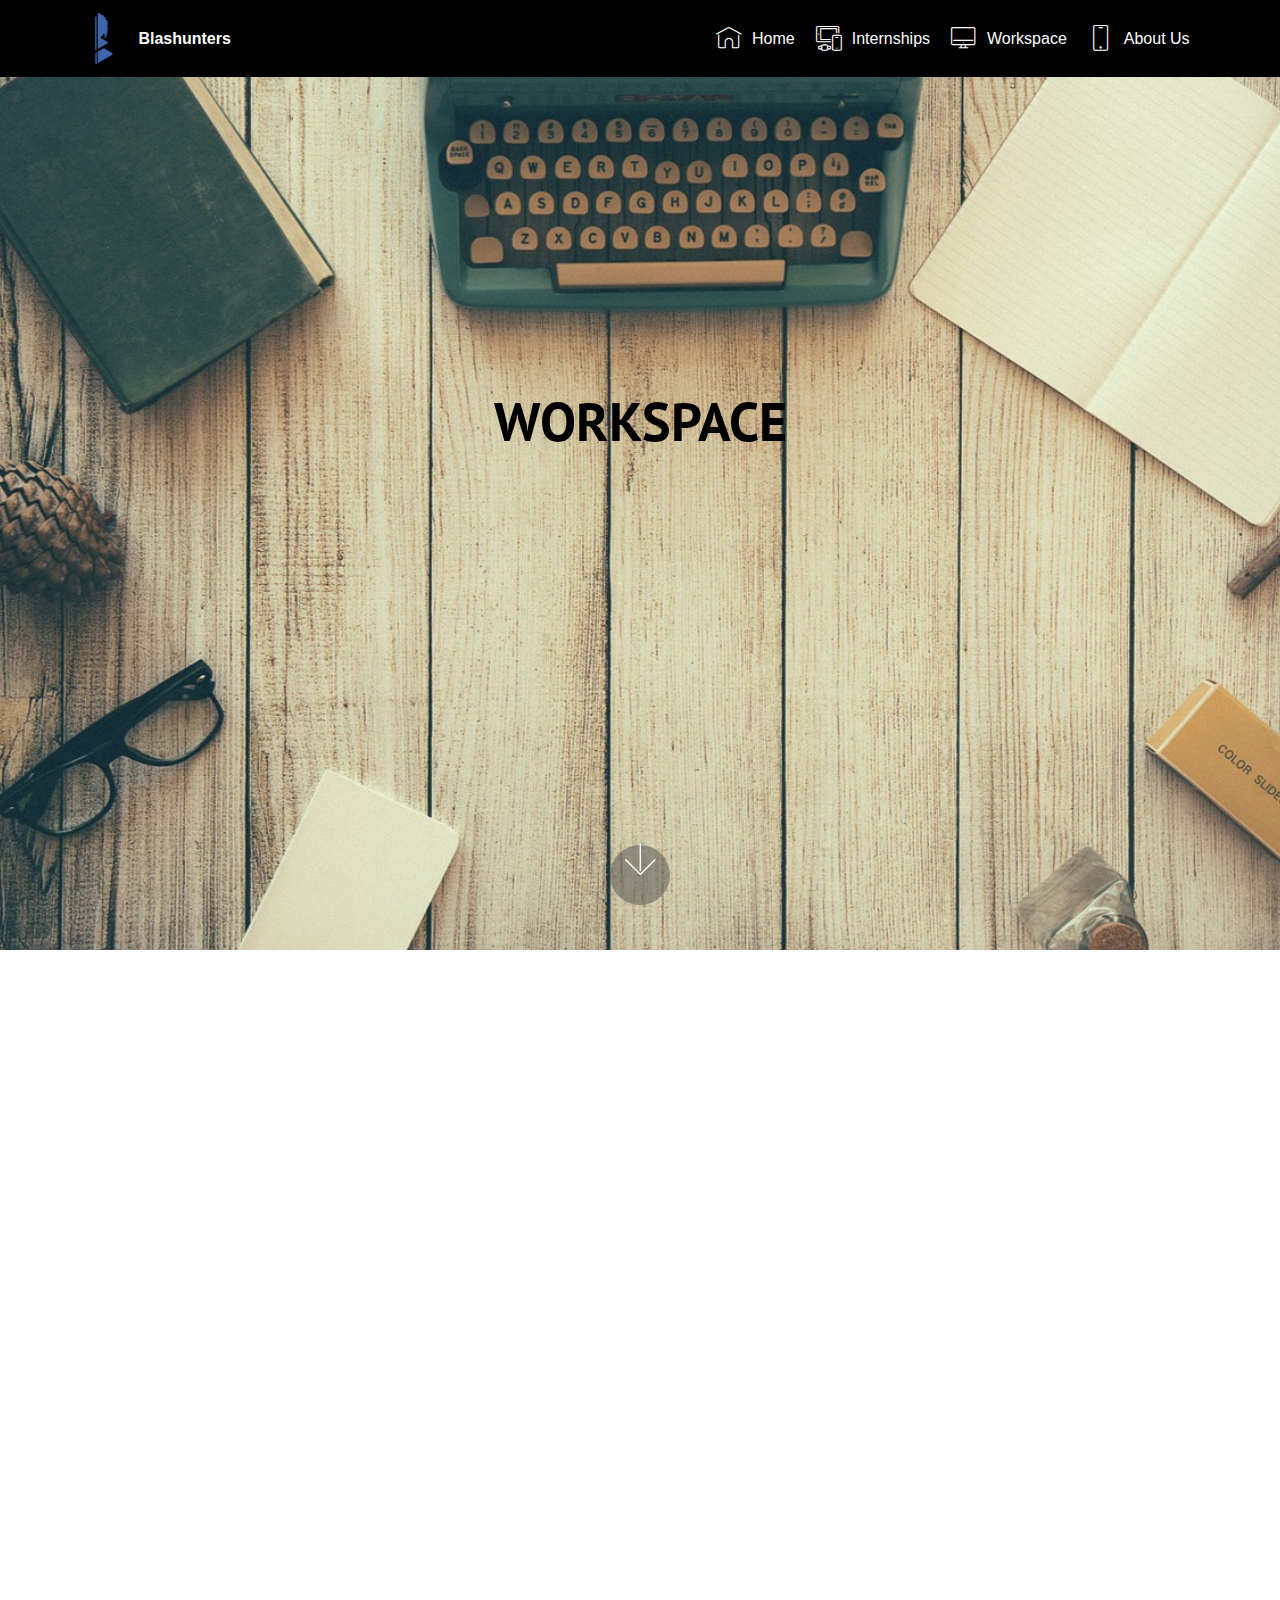
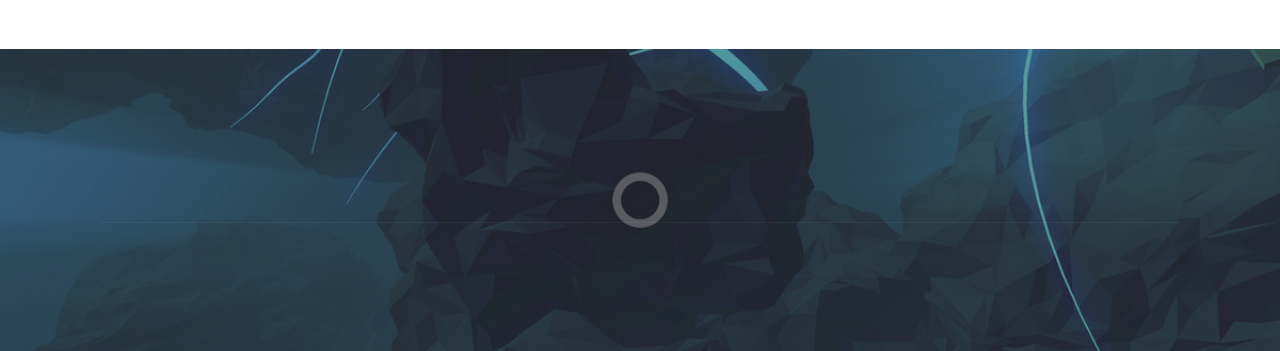
==== commit eadd9d39: "image sizes changed" ====
--- a/page2.html
+++ b/page2.html
@@ -68,7 +68,7 @@
     <div style="padding-bottom:350px;" class="container align-center"  >
         <div class="row justify-content-md-center">
             <div class="mbr-white col-md-10">
-                <h1 style="padding-top:300px; font-size:3.8156em; color:black;" class="mbr-section-title mbr-bold pb-3 mbr-fonts-style display-1">
+                <h1 style="padding-top:300px; font-size:3.3456em; color:black;" class="mbr-section-title mbr-bold pb-3 mbr-fonts-style display-1">
                     WORKSPACE</h1>
                 
                 <p class="mbr-text pb-3 mbr-fonts-style display-5"></p>
